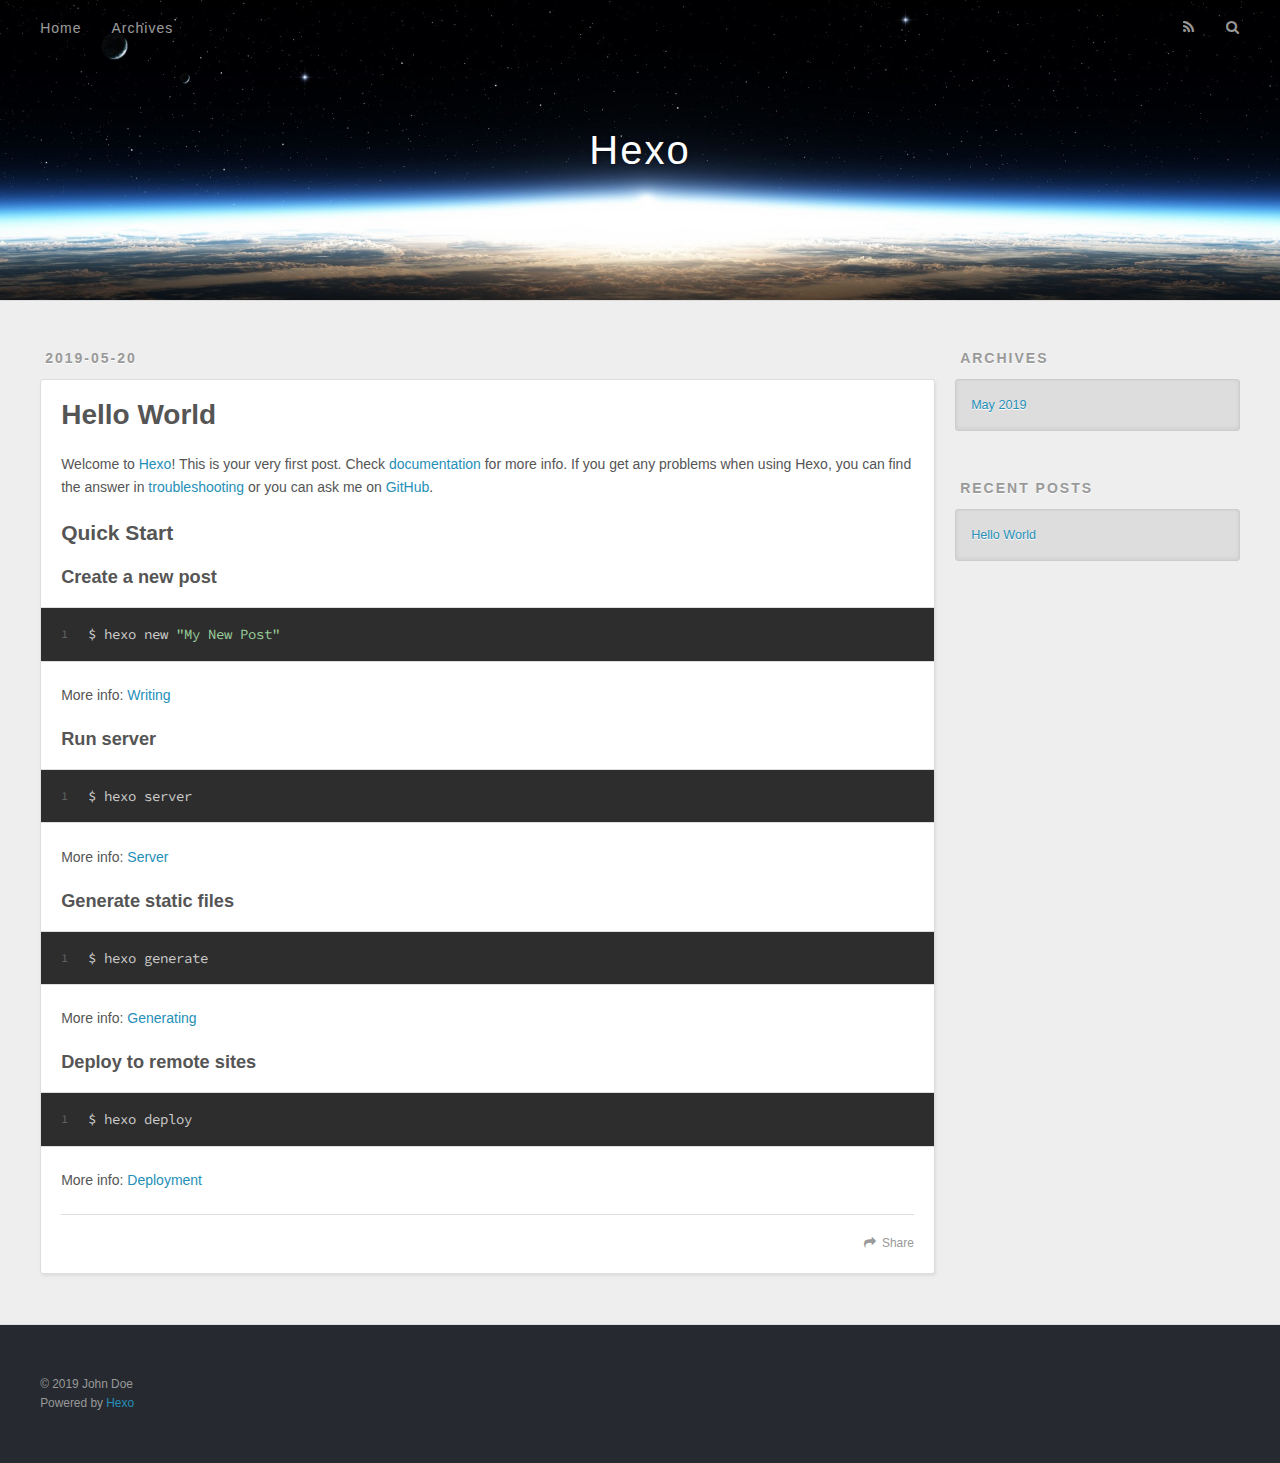
==== index.html @ 619f3344 "Site updated: 2019-05-20 16:04:02" ====
<!DOCTYPE html>
<html>
<head><meta name="generator" content="Hexo 3.8.0">
  <meta charset="utf-8">
  

  
  <title>Hexo</title>
  <meta name="viewport" content="width=device-width, initial-scale=1, maximum-scale=1">
  <meta property="og:type" content="website">
<meta property="og:title" content="Hexo">
<meta property="og:url" content="http://yoursite.com/index.html">
<meta property="og:site_name" content="Hexo">
<meta property="og:locale" content="default">
<meta name="twitter:card" content="summary">
<meta name="twitter:title" content="Hexo">
  
    <link rel="alternate" href="/atom.xml" title="Hexo" type="application/atom+xml">
  
  
    <link rel="icon" href="/favicon.png">
  
  
    <link href="//fonts.googleapis.com/css?family=Source+Code+Pro" rel="stylesheet" type="text/css">
  
  <link rel="stylesheet" href="/css/style.css">
</head>
</html>
<body>
  <div id="container">
    <div id="wrap">
      <header id="header">
  <div id="banner"></div>
  <div id="header-outer" class="outer">
    <div id="header-title" class="inner">
      <h1 id="logo-wrap">
        <a href="/" id="logo">Hexo</a>
      </h1>
      
    </div>
    <div id="header-inner" class="inner">
      <nav id="main-nav">
        <a id="main-nav-toggle" class="nav-icon"></a>
        
          <a class="main-nav-link" href="/">Home</a>
        
          <a class="main-nav-link" href="/archives">Archives</a>
        
      </nav>
      <nav id="sub-nav">
        
          <a id="nav-rss-link" class="nav-icon" href="/atom.xml" title="RSS Feed"></a>
        
        <a id="nav-search-btn" class="nav-icon" title="Search"></a>
      </nav>
      <div id="search-form-wrap">
        <form action="//google.com/search" method="get" accept-charset="UTF-8" class="search-form"><input type="search" name="q" class="search-form-input" placeholder="Search"><button type="submit" class="search-form-submit">&#xF002;</button><input type="hidden" name="sitesearch" value="http://yoursite.com"></form>
      </div>
    </div>
  </div>
</header>
      <div class="outer">
        <section id="main">
  
    <article id="post-hello-world" class="article article-type-post" itemscope itemprop="blogPost">
  <div class="article-meta">
    <a href="/2019/05/20/hello-world/" class="article-date">
  <time datetime="2019-05-20T07:53:37.889Z" itemprop="datePublished">2019-05-20</time>
</a>
    
  </div>
  <div class="article-inner">
    
    
      <header class="article-header">
        
  
    <h1 itemprop="name">
      <a class="article-title" href="/2019/05/20/hello-world/">Hello World</a>
    </h1>
  

      </header>
    
    <div class="article-entry" itemprop="articleBody">
      
        <p>Welcome to <a href="https://hexo.io/" target="_blank" rel="noopener">Hexo</a>! This is your very first post. Check <a href="https://hexo.io/docs/" target="_blank" rel="noopener">documentation</a> for more info. If you get any problems when using Hexo, you can find the answer in <a href="https://hexo.io/docs/troubleshooting.html" target="_blank" rel="noopener">troubleshooting</a> or you can ask me on <a href="https://github.com/hexojs/hexo/issues" target="_blank" rel="noopener">GitHub</a>.</p>
<h2 id="Quick-Start"><a href="#Quick-Start" class="headerlink" title="Quick Start"></a>Quick Start</h2><h3 id="Create-a-new-post"><a href="#Create-a-new-post" class="headerlink" title="Create a new post"></a>Create a new post</h3><figure class="highlight bash"><table><tr><td class="gutter"><pre><span class="line">1</span><br></pre></td><td class="code"><pre><span class="line">$ hexo new <span class="string">"My New Post"</span></span><br></pre></td></tr></table></figure>
<p>More info: <a href="https://hexo.io/docs/writing.html" target="_blank" rel="noopener">Writing</a></p>
<h3 id="Run-server"><a href="#Run-server" class="headerlink" title="Run server"></a>Run server</h3><figure class="highlight bash"><table><tr><td class="gutter"><pre><span class="line">1</span><br></pre></td><td class="code"><pre><span class="line">$ hexo server</span><br></pre></td></tr></table></figure>
<p>More info: <a href="https://hexo.io/docs/server.html" target="_blank" rel="noopener">Server</a></p>
<h3 id="Generate-static-files"><a href="#Generate-static-files" class="headerlink" title="Generate static files"></a>Generate static files</h3><figure class="highlight bash"><table><tr><td class="gutter"><pre><span class="line">1</span><br></pre></td><td class="code"><pre><span class="line">$ hexo generate</span><br></pre></td></tr></table></figure>
<p>More info: <a href="https://hexo.io/docs/generating.html" target="_blank" rel="noopener">Generating</a></p>
<h3 id="Deploy-to-remote-sites"><a href="#Deploy-to-remote-sites" class="headerlink" title="Deploy to remote sites"></a>Deploy to remote sites</h3><figure class="highlight bash"><table><tr><td class="gutter"><pre><span class="line">1</span><br></pre></td><td class="code"><pre><span class="line">$ hexo deploy</span><br></pre></td></tr></table></figure>
<p>More info: <a href="https://hexo.io/docs/deployment.html" target="_blank" rel="noopener">Deployment</a></p>

      
    </div>
    <footer class="article-footer">
      <a data-url="http://yoursite.com/2019/05/20/hello-world/" data-id="cjvw2usi500001cuhcjiu8lp8" class="article-share-link">Share</a>
      
      
    </footer>
  </div>
  
</article>


  


</section>
        
          <aside id="sidebar">
  
    

  
    

  
    
  
    
  <div class="widget-wrap">
    <h3 class="widget-title">Archives</h3>
    <div class="widget">
      <ul class="archive-list"><li class="archive-list-item"><a class="archive-list-link" href="/archives/2019/05/">May 2019</a></li></ul>
    </div>
  </div>


  
    
  <div class="widget-wrap">
    <h3 class="widget-title">Recent Posts</h3>
    <div class="widget">
      <ul>
        
          <li>
            <a href="/2019/05/20/hello-world/">Hello World</a>
          </li>
        
      </ul>
    </div>
  </div>

  
</aside>
        
      </div>
      <footer id="footer">
  
  <div class="outer">
    <div id="footer-info" class="inner">
      &copy; 2019 John Doe<br>
      Powered by <a href="http://hexo.io/" target="_blank">Hexo</a>
    </div>
  </div>
</footer>
    </div>
    <nav id="mobile-nav">
  
    <a href="/" class="mobile-nav-link">Home</a>
  
    <a href="/archives" class="mobile-nav-link">Archives</a>
  
</nav>
    

<script src="//ajax.googleapis.com/ajax/libs/jquery/2.0.3/jquery.min.js"></script>


  <link rel="stylesheet" href="/fancybox/jquery.fancybox.css">
  <script src="/fancybox/jquery.fancybox.pack.js"></script>


<script src="/js/script.js"></script>



  </div>
</body>
</html>
---- css/style.css ----
body {
  width: 100%;
}
body:before,
body:after {
  content: "";
  display: table;
}
body:after {
  clear: both;
}
html,
body,
div,
span,
applet,
object,
iframe,
h1,
h2,
h3,
h4,
h5,
h6,
p,
blockquote,
pre,
a,
abbr,
acronym,
address,
big,
cite,
code,
del,
dfn,
em,
img,
ins,
kbd,
q,
s,
samp,
small,
strike,
strong,
sub,
sup,
tt,
var,
dl,
dt,
dd,
ol,
ul,
li,
fieldset,
form,
label,
legend,
table,
caption,
tbody,
tfoot,
thead,
tr,
th,
td {
  margin: 0;
  padding: 0;
  border: 0;
  outline: 0;
  font-weight: inherit;
  font-style: inherit;
  font-family: inherit;
  font-size: 100%;
  vertical-align: baseline;
}
body {
  line-height: 1;
  color: #000;
  background: #fff;
}
ol,
ul {
  list-style: none;
}
table {
  border-collapse: separate;
  border-spacing: 0;
  vertical-align: middle;
}
caption,
th,
td {
  text-align: left;
  font-weight: normal;
  vertical-align: middle;
}
a img {
  border: none;
}
input,
button {
  margin: 0;
  padding: 0;
}
input::-moz-focus-inner,
button::-moz-focus-inner {
  border: 0;
  padding: 0;
}
@font-face {
  font-family: FontAwesome;
  font-style: normal;
  font-weight: normal;
  src: url("fonts/fontawesome-webfont.eot?v=#4.0.3");
  src: url("fonts/fontawesome-webfont.eot?#iefix&v=#4.0.3") format("embedded-opentype"), url("fonts/fontawesome-webfont.woff?v=#4.0.3") format("woff"), url("fonts/fontawesome-webfont.ttf?v=#4.0.3") format("truetype"), url("fonts/fontawesome-webfont.svg#fontawesomeregular?v=#4.0.3") format("svg");
}
html,
body,
#container {
  height: 100%;
}
body {
  background: #eee;
  font: 14px -apple-system, BlinkMacSystemFont, "Segoe UI", "Roboto", "Oxygen", "Ubuntu", "Cantarell", "Fira Sans", "Droid Sans", "Helvetica Neue", sans-serif;
  -webkit-text-size-adjust: 100%;
}
.outer {
  max-width: 1220px;
  margin: 0 auto;
  padding: 0 20px;
}
.outer:before,
.outer:after {
  content: "";
  display: table;
}
.outer:after {
  clear: both;
}
.inner {
  display: inline;
  float: left;
  width: 98.33333333333333%;
  margin: 0 0.833333333333333%;
}
.left,
.alignleft {
  float: left;
}
.right,
.alignright {
  float: right;
}
.clear {
  clear: both;
}
#container {
  position: relative;
}
.mobile-nav-on {
  overflow: hidden;
}
#wrap {
  height: 100%;
  width: 100%;
  position: absolute;
  top: 0;
  left: 0;
  -webkit-transition: 0.2s ease-out;
  -moz-transition: 0.2s ease-out;
  -ms-transition: 0.2s ease-out;
  transition: 0.2s ease-out;
  z-index: 1;
  background: #eee;
}
.mobile-nav-on #wrap {
  left: 280px;
}
@media screen and (min-width: 768px) {
  #main {
    display: inline;
    float: left;
    width: 73.33333333333333%;
    margin: 0 0.833333333333333%;
  }
}
.article-date,
.article-category-link,
.archive-year,
.widget-title {
  text-decoration: none;
  text-transform: uppercase;
  letter-spacing: 2px;
  color: #999;
  margin-bottom: 1em;
  margin-left: 5px;
  line-height: 1em;
  text-shadow: 0 1px #fff;
  font-weight: bold;
}
.article-inner,
.archive-article-inner {
  background: #fff;
  -webkit-box-shadow: 1px 2px 3px #ddd;
  box-shadow: 1px 2px 3px #ddd;
  border: 1px solid #ddd;
  border-radius: 3px;
}
.article-entry h1,
.widget h1 {
  font-size: 2em;
}
.article-entry h2,
.widget h2 {
  font-size: 1.5em;
}
.article-entry h3,
.widget h3 {
  font-size: 1.3em;
}
.article-entry h4,
.widget h4 {
  font-size: 1.2em;
}
.article-entry h5,
.widget h5 {
  font-size: 1em;
}
.article-entry h6,
.widget h6 {
  font-size: 1em;
  color: #999;
}
.article-entry hr,
.widget hr {
  border: 1px dashed #ddd;
}
.article-entry strong,
.widget strong {
  font-weight: bold;
}
.article-entry em,
.widget em,
.article-entry cite,
.widget cite {
  font-style: italic;
}
.article-entry sup,
.widget sup,
.article-entry sub,
.widget sub {
  font-size: 0.75em;
  line-height: 0;
  position: relative;
  vertical-align: baseline;
}
.article-entry sup,
.widget sup {
  top: -0.5em;
}
.article-entry sub,
.widget sub {
  bottom: -0.2em;
}
.article-entry small,
.widget small {
  font-size: 0.85em;
}
.article-entry acronym,
.widget acronym,
.article-entry abbr,
.widget abbr {
  border-bottom: 1px dotted;
}
.article-entry ul,
.widget ul,
.article-entry ol,
.widget ol,
.article-entry dl,
.widget dl {
  margin: 0 20px;
  line-height: 1.6em;
}
.article-entry ul ul,
.widget ul ul,
.article-entry ol ul,
.widget ol ul,
.article-entry ul ol,
.widget ul ol,
.article-entry ol ol,
.widget ol ol {
  margin-top: 0;
  margin-bottom: 0;
}
.article-entry ul,
.widget ul {
  list-style: disc;
}
.article-entry ol,
.widget ol {
  list-style: decimal;
}
.article-entry dt,
.widget dt {
  font-weight: bold;
}
#header {
  height: 300px;
  position: relative;
  border-bottom: 1px solid #ddd;
}
#header:before,
#header:after {
  content: "";
  position: absolute;
  left: 0;
  right: 0;
  height: 40px;
}
#header:before {
  top: 0;
  background: -webkit-linear-gradient(rgba(0,0,0,0.2), transparent);
  background: -moz-linear-gradient(rgba(0,0,0,0.2), transparent);
  background: -ms-linear-gradient(rgba(0,0,0,0.2), transparent);
  background: linear-gradient(rgba(0,0,0,0.2), transparent);
}
#header:after {
  bottom: 0;
  background: -webkit-linear-gradient(transparent, rgba(0,0,0,0.2));
  background: -moz-linear-gradient(transparent, rgba(0,0,0,0.2));
  background: -ms-linear-gradient(transparent, rgba(0,0,0,0.2));
  background: linear-gradient(transparent, rgba(0,0,0,0.2));
}
#header-outer {
  height: 100%;
  position: relative;
}
#header-inner {
  position: relative;
  overflow: hidden;
}
#banner {
  position: absolute;
  top: 0;
  left: 0;
  width: 100%;
  height: 100%;
  background: url("images/banner.jpg") center #000;
  -webkit-background-size: cover;
  -moz-background-size: cover;
  background-size: cover;
  z-index: -1;
}
#header-title {
  text-align: center;
  height: 40px;
  position: absolute;
  top: 50%;
  left: 0;
  margin-top: -20px;
}
#logo,
#subtitle {
  text-decoration: none;
  color: #fff;
  font-weight: 300;
  text-shadow: 0 1px 4px rgba(0,0,0,0.3);
}
#logo {
  font-size: 40px;
  line-height: 40px;
  letter-spacing: 2px;
}
#subtitle {
  font-size: 16px;
  line-height: 16px;
  letter-spacing: 1px;
}
#subtitle-wrap {
  margin-top: 16px;
}
#main-nav {
  float: left;
  margin-left: -15px;
}
.nav-icon,
.main-nav-link {
  float: left;
  color: #fff;
  opacity: 0.6;
  text-decoration: none;
  text-shadow: 0 1px rgba(0,0,0,0.2);
  -webkit-transition: opacity 0.2s;
  -moz-transition: opacity 0.2s;
  -ms-transition: opacity 0.2s;
  transition: opacity 0.2s;
  display: block;
  padding: 20px 15px;
}
.nav-icon:hover,
.main-nav-link:hover {
  opacity: 1;
}
.nav-icon {
  font-family: FontAwesome;
  text-align: center;
  font-size: 14px;
  width: 14px;
  height: 14px;
  padding: 20px 15px;
  position: relative;
  cursor: pointer;
}
.main-nav-link {
  font-weight: 300;
  letter-spacing: 1px;
}
@media screen and (max-width: 479px) {
  .main-nav-link {
    display: none;
  }
}
#main-nav-toggle {
  display: none;
}
#main-nav-toggle:before {
  content: "\f0c9";
}
@media screen and (max-width: 479px) {
  #main-nav-toggle {
    display: block;
  }
}
#sub-nav {
  float: right;
  margin-right: -15px;
}
#nav-rss-link:before {
  content: "\f09e";
}
#nav-search-btn:before {
  content: "\f002";
}
#search-form-wrap {
  position: absolute;
  top: 15px;
  width: 150px;
  height: 30px;
  right: -150px;
  opacity: 0;
  -webkit-transition: 0.2s ease-out;
  -moz-transition: 0.2s ease-out;
  -ms-transition: 0.2s ease-out;
  transition: 0.2s ease-out;
}
#search-form-wrap.on {
  opacity: 1;
  right: 0;
}
@media screen and (max-width: 479px) {
  #search-form-wrap {
    width: 100%;
    right: -100%;
  }
}
.search-form {
  position: absolute;
  top: 0;
  left: 0;
  right: 0;
  background: #fff;
  padding: 5px 15px;
  border-radius: 15px;
  -webkit-box-shadow: 0 0 10px rgba(0,0,0,0.3);
  box-shadow: 0 0 10px rgba(0,0,0,0.3);
}
.search-form-input {
  border: none;
  background: none;
  color: #555;
  width: 100%;
  font: 13px -apple-system, BlinkMacSystemFont, "Segoe UI", "Roboto", "Oxygen", "Ubuntu", "Cantarell", "Fira Sans", "Droid Sans", "Helvetica Neue", sans-serif;
  outline: none;
}
.search-form-input::-webkit-search-results-decoration,
.search-form-input::-webkit-search-cancel-button {
  -webkit-appearance: none;
}
.search-form-submit {
  position: absolute;
  top: 50%;
  right: 10px;
  margin-top: -7px;
  font: 13px FontAwesome;
  border: none;
  background: none;
  color: #bbb;
  cursor: pointer;
}
.search-form-submit:hover,
.search-form-submit:focus {
  color: #777;
}
.article {
  margin: 50px 0;
}
.article-inner {
  overflow: hidden;
}
.article-meta:before,
.article-meta:after {
  content: "";
  display: table;
}
.article-meta:after {
  clear: both;
}
.article-date {
  float: left;
}
.article-category {
  float: left;
  line-height: 1em;
  color: #ccc;
  text-shadow: 0 1px #fff;
  margin-left: 8px;
}
.article-category:before {
  content: "\2022";
}
.article-category-link {
  margin: 0 12px 1em;
}
.article-header {
  padding: 20px 20px 0;
}
.article-title {
  text-decoration: none;
  font-size: 2em;
  font-weight: bold;
  color: #555;
  line-height: 1.1em;
  -webkit-transition: color 0.2s;
  -moz-transition: color 0.2s;
  -ms-transition: color 0.2s;
  transition: color 0.2s;
}
a.article-title:hover {
  color: #258fb8;
}
.article-entry {
  color: #555;
  padding: 0 20px;
}
.article-entry:before,
.article-entry:after {
  content: "";
  display: table;
}
.article-entry:after {
  clear: both;
}
.article-entry p,
.article-entry table {
  line-height: 1.6em;
  margin: 1.6em 0;
}
.article-entry h1,
.article-entry h2,
.article-entry h3,
.article-entry h4,
.article-entry h5,
.article-entry h6 {
  font-weight: bold;
}
.article-entry h1,
.article-entry h2,
.article-entry h3,
.article-entry h4,
.article-entry h5,
.article-entry h6 {
  line-height: 1.1em;
  margin: 1.1em 0;
}
.article-entry a {
  color: #258fb8;
  text-decoration: none;
}
.article-entry a:hover {
  text-decoration: underline;
}
.article-entry ul,
.article-entry ol,
.article-entry dl {
  margin-top: 1.6em;
  margin-bottom: 1.6em;
}
.article-entry img,
.article-entry video {
  max-width: 100%;
  height: auto;
  display: block;
  margin: auto;
}
.article-entry iframe {
  border: none;
}
.article-entry table {
  width: 100%;
  border-collapse: collapse;
  border-spacing: 0;
}
.article-entry th {
  font-weight: bold;
  border-bottom: 3px solid #ddd;
  padding-bottom: 0.5em;
}
.article-entry td {
  border-bottom: 1px solid #ddd;
  padding: 10px 0;
}
.article-entry blockquote {
  font-family: Georgia, "Times New Roman", serif;
  font-size: 1.4em;
  margin: 1.6em 20px;
  text-align: center;
}
.article-entry blockquote footer {
  font-size: 14px;
  margin: 1.6em 0;
  font-family: -apple-system, BlinkMacSystemFont, "Segoe UI", "Roboto", "Oxygen", "Ubuntu", "Cantarell", "Fira Sans", "Droid Sans", "Helvetica Neue", sans-serif;
}
.article-entry blockquote footer cite:before {
  content: "—";
  padding: 0 0.5em;
}
.article-entry .pullquote {
  text-align: left;
  width: 45%;
  margin: 0;
}
.article-entry .pullquote.left {
  margin-left: 0.5em;
  margin-right: 1em;
}
.article-entry .pullquote.right {
  margin-right: 0.5em;
  margin-left: 1em;
}
.article-entry .caption {
  color: #999;
  display: block;
  font-size: 0.9em;
  margin-top: 0.5em;
  position: relative;
  text-align: center;
}
.article-entry .video-container {
  position: relative;
  padding-top: 56.25%;
  height: 0;
  overflow: hidden;
}
.article-entry .video-container iframe,
.article-entry .video-container object,
.article-entry .video-container embed {
  position: absolute;
  top: 0;
  left: 0;
  width: 100%;
  height: 100%;
  margin-top: 0;
}
.article-more-link a {
  display: inline-block;
  line-height: 1em;
  padding: 6px 15px;
  border-radius: 15px;
  background: #eee;
  color: #999;
  text-shadow: 0 1px #fff;
  text-decoration: none;
}
.article-more-link a:hover {
  background: #258fb8;
  color: #fff;
  text-decoration: none;
  text-shadow: 0 1px #1e7293;
}
.article-footer {
  font-size: 0.85em;
  line-height: 1.6em;
  border-top: 1px solid #ddd;
  padding-top: 1.6em;
  margin: 0 20px 20px;
}
.article-footer:before,
.article-footer:after {
  content: "";
  display: table;
}
.article-footer:after {
  clear: both;
}
.article-footer a {
  color: #999;
  text-decoration: none;
}
.article-footer a:hover {
  color: #555;
}
.article-tag-list-item {
  float: left;
  margin-right: 10px;
}
.article-tag-list-link:before {
  content: "#";
}
.article-comment-link {
  float: right;
}
.article-comment-link:before {
  content: "\f075";
  font-family: FontAwesome;
  padding-right: 8px;
}
.article-share-link {
  cursor: pointer;
  float: right;
  margin-left: 20px;
}
.article-share-link:before {
  content: "\f064";
  font-family: FontAwesome;
  padding-right: 6px;
}
#article-nav {
  position: relative;
}
#article-nav:before,
#article-nav:after {
  content: "";
  display: table;
}
#article-nav:after {
  clear: both;
}
@media screen and (min-width: 768px) {
  #article-nav {
    margin: 50px 0;
  }
  #article-nav:before {
    width: 8px;
    height: 8px;
    position: absolute;
    top: 50%;
    left: 50%;
    margin-top: -4px;
    margin-left: -4px;
    content: "";
    border-radius: 50%;
    background: #ddd;
    -webkit-box-shadow: 0 1px 2px #fff;
    box-shadow: 0 1px 2px #fff;
  }
}
.article-nav-link-wrap {
  text-decoration: none;
  text-shadow: 0 1px #fff;
  color: #999;
  -webkit-box-sizing: border-box;
  -moz-box-sizing: border-box;
  box-sizing: border-box;
  margin-top: 50px;
  text-align: center;
  display: block;
}
.article-nav-link-wrap:hover {
  color: #555;
}
@media screen and (min-width: 768px) {
  .article-nav-link-wrap {
    width: 50%;
    margin-top: 0;
  }
}
@media screen and (min-width: 768px) {
  #article-nav-newer {
    float: left;
    text-align: right;
    padding-right: 20px;
  }
}
@media screen and (min-width: 768px) {
  #article-nav-older {
    float: right;
    text-align: left;
    padding-left: 20px;
  }
}
.article-nav-caption {
  text-transform: uppercase;
  letter-spacing: 2px;
  color: #ddd;
  line-height: 1em;
  font-weight: bold;
}
#article-nav-newer .article-nav-caption {
  margin-right: -2px;
}
.article-nav-title {
  font-size: 0.85em;
  line-height: 1.6em;
  margin-top: 0.5em;
}
.article-share-box {
  position: absolute;
  display: none;
  background: #fff;
  -webkit-box-shadow: 1px 2px 10px rgba(0,0,0,0.2);
  box-shadow: 1px 2px 10px rgba(0,0,0,0.2);
  border-radius: 3px;
  margin-left: -145px;
  overflow: hidden;
  z-index: 1;
}
.article-share-box.on {
  display: block;
}
.article-share-input {
  width: 100%;
  background: none;
  -webkit-box-sizing: border-box;
  -moz-box-sizing: border-box;
  box-sizing: border-box;
  font: 14px -apple-system, BlinkMacSystemFont, "Segoe UI", "Roboto", "Oxygen", "Ubuntu", "Cantarell", "Fira Sans", "Droid Sans", "Helvetica Neue", sans-serif;
  padding: 0 15px;
  color: #555;
  outline: none;
  border: 1px solid #ddd;
  border-radius: 3px 3px 0 0;
  height: 36px;
  line-height: 36px;
}
.article-share-links {
  background: #eee;
}
.article-share-links:before,
.article-share-links:after {
  content: "";
  display: table;
}
.article-share-links:after {
  clear: both;
}
.article-share-twitter,
.article-share-facebook,
.article-share-pinterest,
.article-share-google {
  width: 50px;
  height: 36px;
  display: block;
  float: left;
  position: relative;
  color: #999;
  text-shadow: 0 1px #fff;
}
.article-share-twitter:before,
.article-share-facebook:before,
.article-share-pinterest:before,
.article-share-google:before {
  font-size: 20px;
  font-family: FontAwesome;
  width: 20px;
  height: 20px;
  position: absolute;
  top: 50%;
  left: 50%;
  margin-top: -10px;
  margin-left: -10px;
  text-align: center;
}
.article-share-twitter:hover,
.article-share-facebook:hover,
.article-share-pinterest:hover,
.article-share-google:hover {
  color: #fff;
}
.article-share-twitter:before {
  content: "\f099";
}
.article-share-twitter:hover {
  background: #00aced;
  text-shadow: 0 1px #008abe;
}
.article-share-facebook:before {
  content: "\f09a";
}
.article-share-facebook:hover {
  background: #3b5998;
  text-shadow: 0 1px #2f477a;
}
.article-share-pinterest:before {
  content: "\f0d2";
}
.article-share-pinterest:hover {
  background: #cb2027;
  text-shadow: 0 1px #a21a1f;
}
.article-share-google:before {
  content: "\f0d5";
}
.article-share-google:hover {
  background: #dd4b39;
  text-shadow: 0 1px #be3221;
}
.article-gallery {
  background: #000;
  position: relative;
}
.article-gallery-photos {
  position: relative;
  overflow: hidden;
}
.article-gallery-img {
  display: none;
  max-width: 100%;
}
.article-gallery-img:first-child {
  display: block;
}
.article-gallery-img.loaded {
  position: absolute;
  display: block;
}
.article-gallery-img img {
  display: block;
  max-width: 100%;
  margin: 0 auto;
}
#comments {
  background: #fff;
  -webkit-box-shadow: 1px 2px 3px #ddd;
  box-shadow: 1px 2px 3px #ddd;
  padding: 20px;
  border: 1px solid #ddd;
  border-radius: 3px;
  margin: 50px 0;
}
#comments a {
  color: #258fb8;
}
.archives-wrap {
  margin: 50px 0;
}
.archives:before,
.archives:after {
  content: "";
  display: table;
}
.archives:after {
  clear: both;
}
.archive-year-wrap {
  margin-bottom: 1em;
}
.archives {
  -webkit-column-gap: 10px;
  -moz-column-gap: 10px;
  column-gap: 10px;
}
@media screen and (min-width: 480px) and (max-width: 767px) {
  .archives {
    -webkit-column-count: 2;
    -moz-column-count: 2;
    column-count: 2;
  }
}
@media screen and (min-width: 768px) {
  .archives {
    -webkit-column-count: 3;
    -moz-column-count: 3;
    column-count: 3;
  }
}
.archive-article {
  -webkit-column-break-inside: avoid;
  page-break-inside: avoid;
  overflow: hidden;
  break-inside: avoid-column;
}
.archive-article-inner {
  padding: 10px;
  margin-bottom: 15px;
}
.archive-article-title {
  text-decoration: none;
  font-weight: bold;
  color: #555;
  -webkit-transition: color 0.2s;
  -moz-transition: color 0.2s;
  -ms-transition: color 0.2s;
  transition: color 0.2s;
  line-height: 1.6em;
}
.archive-article-title:hover {
  color: #258fb8;
}
.archive-article-footer {
  margin-top: 1em;
}
.archive-article-date {
  color: #999;
  text-decoration: none;
  font-size: 0.85em;
  line-height: 1em;
  margin-bottom: 0.5em;
  display: block;
}
#page-nav {
  margin: 50px auto;
  background: #fff;
  -webkit-box-shadow: 1px 2px 3px #ddd;
  box-shadow: 1px 2px 3px #ddd;
  border: 1px solid #ddd;
  border-radius: 3px;
  text-align: center;
  color: #999;
  overflow: hidden;
}
#page-nav:before,
#page-nav:after {
  content: "";
  display: table;
}
#page-nav:after {
  clear: both;
}
#page-nav a,
#page-nav span {
  padding: 10px 20px;
  line-height: 1;
  height: 2ex;
}
#page-nav a {
  color: #999;
  text-decoration: none;
}
#page-nav a:hover {
  background: #999;
  color: #fff;
}
#page-nav .prev {
  float: left;
}
#page-nav .next {
  float: right;
}
#page-nav .page-number {
  display: inline-block;
}
@media screen and (max-width: 479px) {
  #page-nav .page-number {
    display: none;
  }
}
#page-nav .current {
  color: #555;
  font-weight: bold;
}
#page-nav .space {
  color: #ddd;
}
#footer {
  background: #262a30;
  padding: 50px 0;
  border-top: 1px solid #ddd;
  color: #999;
}
#footer a {
  color: #258fb8;
  text-decoration: none;
}
#footer a:hover {
  text-decoration: underline;
}
#footer-info {
  line-height: 1.6em;
  font-size: 0.85em;
}
.article-entry pre,
.article-entry .highlight {
  background: #2d2d2d;
  margin: 0 -20px;
  padding: 15px 20px;
  border-style: solid;
  border-color: #ddd;
  border-width: 1px 0;
  overflow: auto;
  color: #ccc;
  line-height: 22.400000000000002px;
}
.article-entry .highlight .gutter pre,
.article-entry .gist .gist-file .gist-data .line-numbers {
  color: #666;
  font-size: 0.85em;
}
.article-entry pre,
.article-entry code {
  font-family: "Source Code Pro", Consolas, Monaco, Menlo, Consolas, monospace;
}
.article-entry code {
  background: #eee;
  text-shadow: 0 1px #fff;
  padding: 0 0.3em;
}
.article-entry pre code {
  background: none;
  text-shadow: none;
  padding: 0;
}
.article-entry .highlight pre {
  border: none;
  margin: 0;
  padding: 0;
}
.article-entry .highlight table {
  margin: 0;
  width: auto;
}
.article-entry .highlight td {
  border: none;
  padding: 0;
}
.article-entry .highlight figcaption {
  font-size: 0.85em;
  color: #999;
  line-height: 1em;
  margin-bottom: 1em;
}
.article-entry .highlight figcaption:before,
.article-entry .highlight figcaption:after {
  content: "";
  display: table;
}
.article-entry .highlight figcaption:after {
  clear: both;
}
.article-entry .highlight figcaption a {
  float: right;
}
.article-entry .highlight .gutter pre {
  text-align: right;
  padding-right: 20px;
}
.article-entry .highlight .line {
  height: 22.400000000000002px;
}
.article-entry .highlight .line.marked {
  background: #515151;
}
.article-entry .gist {
  margin: 0 -20px;
  border-style: solid;
  border-color: #ddd;
  border-width: 1px 0;
  background: #2d2d2d;
  padding: 15px 20px 15px 0;
}
.article-entry .gist .gist-file {
  border: none;
  font-family: "Source Code Pro", Consolas, Monaco, Menlo, Consolas, monospace;
  margin: 0;
}
.article-entry .gist .gist-file .gist-data {
  background: none;
  border: none;
}
.article-entry .gist .gist-file .gist-data .line-numbers {
  background: none;
  border: none;
  padding: 0 20px 0 0;
}
.article-entry .gist .gist-file .gist-data .line-data {
  padding: 0 !important;
}
.article-entry .gist .gist-file .highlight {
  margin: 0;
  padding: 0;
  border: none;
}
.article-entry .gist .gist-file .gist-meta {
  background: #2d2d2d;
  color: #999;
  font: 0.85em -apple-system, BlinkMacSystemFont, "Segoe UI", "Roboto", "Oxygen", "Ubuntu", "Cantarell", "Fira Sans", "Droid Sans", "Helvetica Neue", sans-serif;
  text-shadow: 0 0;
  padding: 0;
  margin-top: 1em;
  margin-left: 20px;
}
.article-entry .gist .gist-file .gist-meta a {
  color: #258fb8;
  font-weight: normal;
}
.article-entry .gist .gist-file .gist-meta a:hover {
  text-decoration: underline;
}
pre .comment,
pre .title {
  color: #999;
}
pre .variable,
pre .attribute,
pre .tag,
pre .regexp,
pre .ruby .constant,
pre .xml .tag .title,
pre .xml .pi,
pre .xml .doctype,
pre .html .doctype,
pre .css .id,
pre .css .class,
pre .css .pseudo {
  color: #f2777a;
}
pre .number,
pre .preprocessor,
pre .built_in,
pre .literal,
pre .params,
pre .constant {
  color: #f99157;
}
pre .class,
pre .ruby .class .title,
pre .css .rules .attribute {
  color: #9c9;
}
pre .string,
pre .value,
pre .inheritance,
pre .header,
pre .ruby .symbol,
pre .xml .cdata {
  color: #9c9;
}
pre .css .hexcolor {
  color: #6cc;
}
pre .function,
pre .python .decorator,
pre .python .title,
pre .ruby .function .title,
pre .ruby .title .keyword,
pre .perl .sub,
pre .javascript .title,
pre .coffeescript .title {
  color: #69c;
}
pre .keyword,
pre .javascript .function {
  color: #c9c;
}
@media screen and (max-width: 479px) {
  #mobile-nav {
    position: absolute;
    top: 0;
    left: 0;
    width: 280px;
    height: 100%;
    background: #191919;
    border-right: 1px solid #fff;
  }
}
@media screen and (max-width: 479px) {
  .mobile-nav-link {
    display: block;
    color: #999;
    text-decoration: none;
    padding: 15px 20px;
    font-weight: bold;
  }
  .mobile-nav-link:hover {
    color: #fff;
  }
}
@media screen and (min-width: 768px) {
  #sidebar {
    display: inline;
    float: left;
    width: 23.333333333333332%;
    margin: 0 0.833333333333333%;
  }
}
.widget-wrap {
  margin: 50px 0;
}
.widget {
  color: #777;
  text-shadow: 0 1px #fff;
  background: #ddd;
  -webkit-box-shadow: 0 -1px 4px #ccc inset;
  box-shadow: 0 -1px 4px #ccc inset;
  border: 1px solid #ccc;
  padding: 15px;
  border-radius: 3px;
}
.widget a {
  color: #258fb8;
  text-decoration: none;
}
.widget a:hover {
  text-decoration: underline;
}
.widget ul ul,
.widget ol ul,
.widget dl ul,
.widget ul ol,
.widget ol ol,
.widget dl ol,
.widget ul dl,
.widget ol dl,
.widget dl dl {
  margin-left: 15px;
  list-style: disc;
}
.widget {
  line-height: 1.6em;
  word-wrap: break-word;
  font-size: 0.9em;
}
.widget ul,
.widget ol {
  list-style: none;
  margin: 0;
}
.widget ul ul,
.widget ol ul,
.widget ul ol,
.widget ol ol {
  margin: 0 20px;
}
.widget ul ul,
.widget ol ul {
  list-style: disc;
}
.widget ul ol,
.widget ol ol {
  list-style: decimal;
}
.category-list-count,
.tag-list-count,
.archive-list-count {
  padding-left: 5px;
  color: #999;
  font-size: 0.85em;
}
.category-list-count:before,
.tag-list-count:before,
.archive-list-count:before {
  content: "(";
}
.category-list-count:after,
.tag-list-count:after,
.archive-list-count:after {
  content: ")";
}
.tagcloud a {
  margin-right: 5px;
  display: inline-block;
}
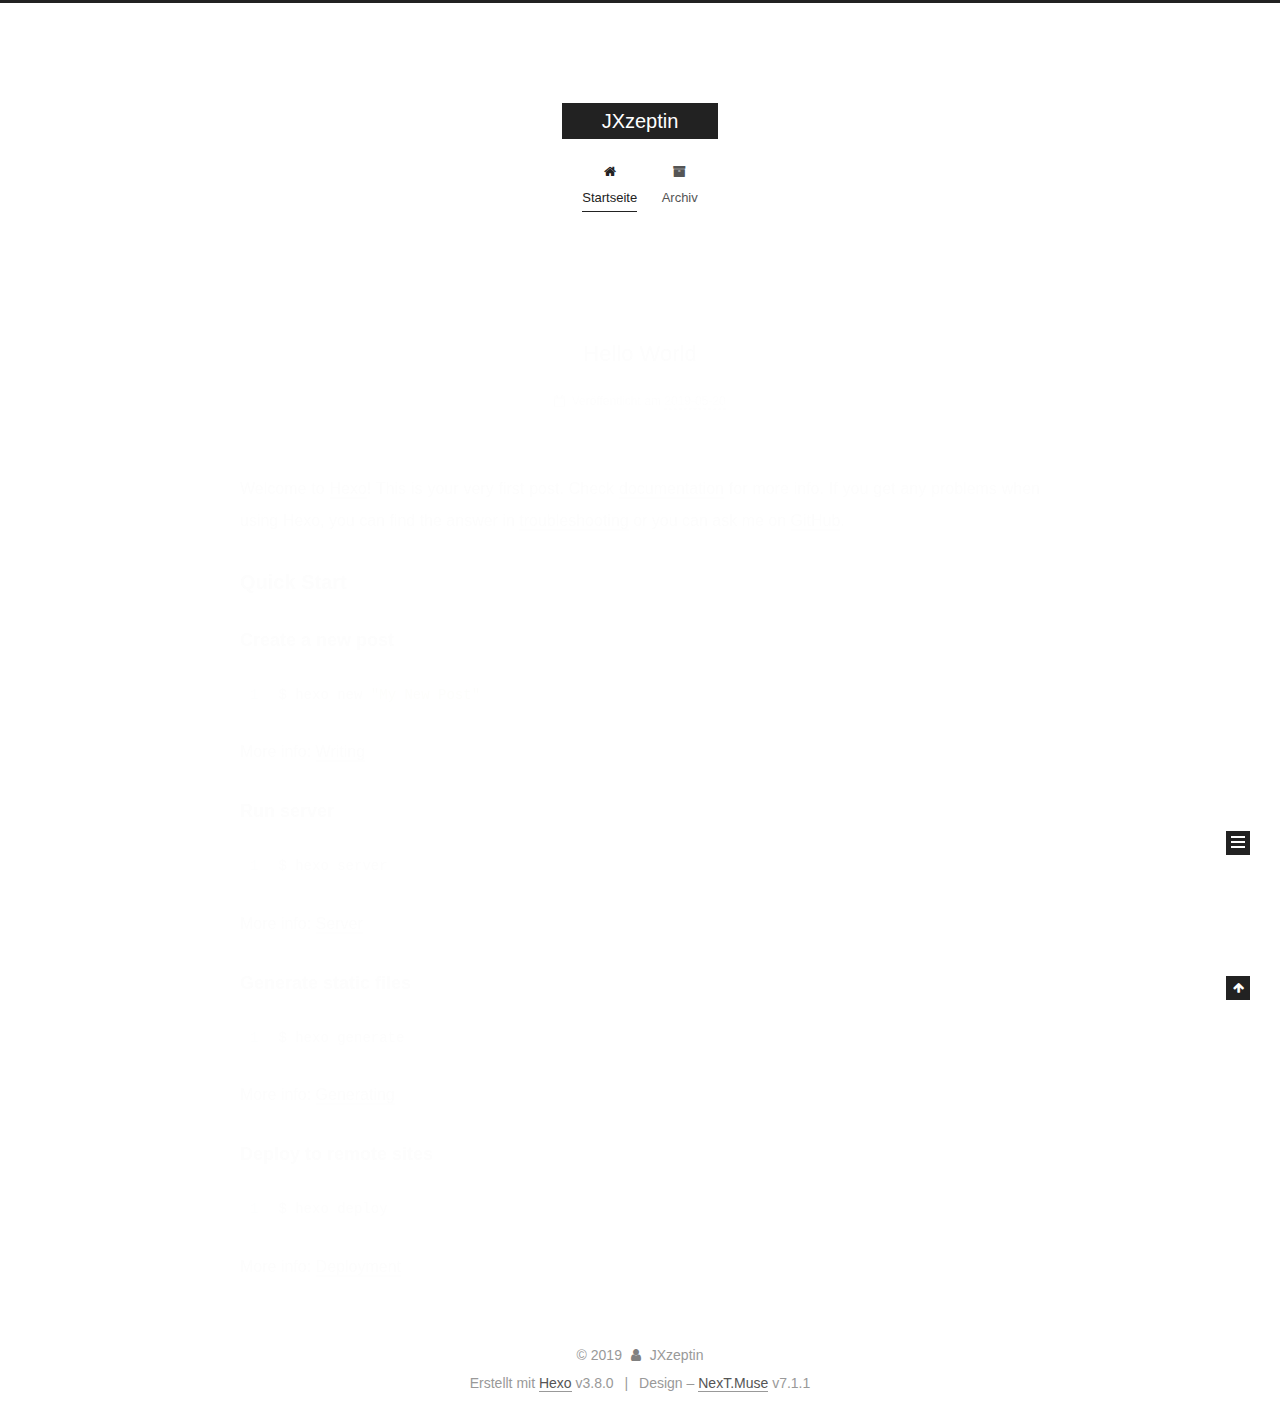
==== commit 1591f34f: "Site updated: 2019-05-20 16:32:55" ====
--- a/index.html
+++ b/index.html
@@ -1,90 +1,374 @@
 <!DOCTYPE html>
-<html>
+
+
+
+
+
+
+
+
+
+
+
+
+  
+
+
+<html class="theme-next muse use-motion" lang>
 <head><meta name="generator" content="Hexo 3.8.0">
-  <meta charset="utf-8">
-  
-
-  
-  <title>Hexo</title>
-  <meta name="viewport" content="width=device-width, initial-scale=1, maximum-scale=1">
+  <meta charset="UTF-8">
+<meta http-equiv="X-UA-Compatible" content="IE=edge">
+<meta name="viewport" content="width=device-width, initial-scale=1, maximum-scale=2">
+<meta name="theme-color" content="#222">
+
+
+
+
+
+
+
+
+
+
+
+
+
+
+
+
+
+
+
+
+
+
+
+
+<link rel="stylesheet" href="/lib/font-awesome/css/font-awesome.min.css?v=4.6.2">
+
+<link rel="stylesheet" href="/css/main.css?v=7.1.1">
+
+
+  <link rel="apple-touch-icon" sizes="180x180" href="/images/apple-touch-icon-next.png?v=7.1.1">
+
+
+  <link rel="icon" type="image/png" sizes="32x32" href="/images/favicon-32x32-next.png?v=7.1.1">
+
+
+  <link rel="icon" type="image/png" sizes="16x16" href="/images/favicon-16x16-next.png?v=7.1.1">
+
+
+  <link rel="mask-icon" href="/images/logo.svg?v=7.1.1" color="#222">
+
+
+
+
+
+
+
+<script id="hexo.configurations">
+  var NexT = window.NexT || {};
+  var CONFIG = {
+    root: '/',
+    scheme: 'Muse',
+    version: '7.1.1',
+    sidebar: {"position":"left","display":"post","offset":12,"onmobile":false,"dimmer":false},
+    back2top: true,
+    back2top_sidebar: false,
+    fancybox: false,
+    fastclick: false,
+    lazyload: false,
+    tabs: true,
+    motion: {"enable":true,"async":false,"transition":{"post_block":"fadeIn","post_header":"slideDownIn","post_body":"slideDownIn","coll_header":"slideLeftIn","sidebar":"slideUpIn"}},
+    algolia: {
+      applicationID: '',
+      apiKey: '',
+      indexName: '',
+      hits: {"per_page":10},
+      labels: {"input_placeholder":"Search for Posts","hits_empty":"We didn't find any results for the search: ${query}","hits_stats":"${hits} results found in ${time} ms"}
+    }
+  };
+</script>
+
+
+  
+
+
+
+
   <meta property="og:type" content="website">
-<meta property="og:title" content="Hexo">
+<meta property="og:title" content="JXzeptin">
 <meta property="og:url" content="http://yoursite.com/index.html">
-<meta property="og:site_name" content="Hexo">
+<meta property="og:site_name" content="JXzeptin">
 <meta property="og:locale" content="default">
 <meta name="twitter:card" content="summary">
-<meta name="twitter:title" content="Hexo">
-  
-    <link rel="alternate" href="/atom.xml" title="Hexo" type="application/atom+xml">
-  
-  
-    <link rel="icon" href="/favicon.png">
-  
-  
-    <link href="//fonts.googleapis.com/css?family=Source+Code+Pro" rel="stylesheet" type="text/css">
-  
-  <link rel="stylesheet" href="/css/style.css">
+<meta name="twitter:title" content="JXzeptin">
+
+
+
+
+
+  
+  
+  <link rel="canonical" href="http://yoursite.com/">
+
+
+
+<script id="page.configurations">
+  CONFIG.page = {
+    sidebar: "",
+  };
+</script>
+
+  <title>JXzeptin</title>
+  
+
+
+
+
+
+
+
+
+
+
+
+
+  <noscript>
+  <style>
+  .use-motion .motion-element,
+  .use-motion .brand,
+  .use-motion .menu-item,
+  .sidebar-inner,
+  .use-motion .post-block,
+  .use-motion .pagination,
+  .use-motion .comments,
+  .use-motion .post-header,
+  .use-motion .post-body,
+  .use-motion .collection-title { opacity: initial; }
+
+  .use-motion .logo,
+  .use-motion .site-title,
+  .use-motion .site-subtitle {
+    opacity: initial;
+    top: initial;
+  }
+
+  .use-motion .logo-line-before i { left: initial; }
+  .use-motion .logo-line-after i { right: initial; }
+  </style>
+</noscript>
+
 </head>
-</html>
-<body>
-  <div id="container">
-    <div id="wrap">
-      <header id="header">
-  <div id="banner"></div>
-  <div id="header-outer" class="outer">
-    <div id="header-title" class="inner">
-      <h1 id="logo-wrap">
-        <a href="/" id="logo">Hexo</a>
-      </h1>
-      
+
+<body itemscope itemtype="http://schema.org/WebPage" lang="default">
+
+  
+  
+    
+  
+
+  <div class="container sidebar-position-left 
+  page-home">
+    <div class="headband"></div>
+
+    <header id="header" class="header" itemscope itemtype="http://schema.org/WPHeader">
+      <div class="header-inner"><div class="site-brand-wrapper">
+  <div class="site-meta">
+    
+
+    <div class="custom-logo-site-title">
+      <a href="/" class="brand" rel="start">
+        <span class="logo-line-before"><i></i></span>
+        <span class="site-title">JXzeptin</span>
+        <span class="logo-line-after"><i></i></span>
+      </a>
     </div>
-    <div id="header-inner" class="inner">
-      <nav id="main-nav">
-        <a id="main-nav-toggle" class="nav-icon"></a>
-        
-          <a class="main-nav-link" href="/">Home</a>
-        
-          <a class="main-nav-link" href="/archives">Archives</a>
-        
-      </nav>
-      <nav id="sub-nav">
-        
-          <a id="nav-rss-link" class="nav-icon" href="/atom.xml" title="RSS Feed"></a>
-        
-        <a id="nav-search-btn" class="nav-icon" title="Search"></a>
-      </nav>
-      <div id="search-form-wrap">
-        <form action="//google.com/search" method="get" accept-charset="UTF-8" class="search-form"><input type="search" name="q" class="search-form-input" placeholder="Search"><button type="submit" class="search-form-submit">&#xF002;</button><input type="hidden" name="sitesearch" value="http://yoursite.com"></form>
-      </div>
-    </div>
+    
+    
   </div>
-</header>
-      <div class="outer">
-        <section id="main">
-  
-    <article id="post-hello-world" class="article article-type-post" itemscope itemprop="blogPost">
-  <div class="article-meta">
-    <a href="/2019/05/20/hello-world/" class="article-date">
-  <time datetime="2019-05-20T07:53:37.889Z" itemprop="datePublished">2019-05-20</time>
-</a>
-    
+
+  <div class="site-nav-toggle">
+    <button aria-label="Navigationsleiste an/ausschalten">
+      <span class="btn-bar"></span>
+      <span class="btn-bar"></span>
+      <span class="btn-bar"></span>
+    </button>
   </div>
-  <div class="article-inner">
-    
-    
-      <header class="article-header">
-        
-  
-    <h1 itemprop="name">
-      <a class="article-title" href="/2019/05/20/hello-world/">Hello World</a>
-    </h1>
-  
-
+</div>
+
+
+
+<nav class="site-nav">
+  
+    <ul id="menu" class="menu">
+      
+        
+        
+        
+          
+          <li class="menu-item menu-item-home menu-item-active">
+
+    
+    
+    
+      
+    
+
+    
+
+    <a href="/" rel="section"><i class="menu-item-icon fa fa-fw fa-home"></i> <br>Startseite</a>
+
+  </li>
+        
+        
+        
+          
+          <li class="menu-item menu-item-archives">
+
+    
+    
+    
+      
+    
+
+    
+
+    <a href="/archives/" rel="section"><i class="menu-item-icon fa fa-fw fa-archive"></i> <br>Archiv</a>
+
+  </li>
+
+      
+      
+    </ul>
+  
+
+  
+    
+
+  
+
+  
+</nav>
+
+
+
+  
+
+
+
+</div>
+    </header>
+
+    
+
+
+    <main id="main" class="main">
+      <div class="main-inner">
+        <div class="content-wrap">
+          
+          <div id="content" class="content">
+            
+  <section id="posts" class="posts-expand">
+    
+      
+
+  
+
+  
+  
+  
+
+  
+
+  <article class="post post-type-normal" itemscope itemtype="http://schema.org/Article">
+  
+  
+  
+  <div class="post-block">
+    <link itemprop="mainEntityOfPage" href="http://yoursite.com/2019/05/20/hello-world/">
+
+    <span hidden itemprop="author" itemscope itemtype="http://schema.org/Person">
+      <meta itemprop="name" content="JXzeptin">
+      <meta itemprop="description" content>
+      <meta itemprop="image" content="/images/avatar.gif">
+    </span>
+
+    <span hidden itemprop="publisher" itemscope itemtype="http://schema.org/Organization">
+      <meta itemprop="name" content="JXzeptin">
+    </span>
+
+    
+      <header class="post-header">
+
+        
+        
+          <h1 class="post-title" itemprop="name headline">
+                
+                
+                <a href="/2019/05/20/hello-world/" class="post-title-link" itemprop="url">Hello World</a>
+              
+            
+          </h1>
+        
+
+        <div class="post-meta">
+          <span class="post-time">
+
+            
+            
+            
+
+            
+              <span class="post-meta-item-icon">
+                <i class="fa fa-calendar-o"></i>
+              </span>
+              
+                <span class="post-meta-item-text">Veröffentlicht am</span>
+              
+
+              
+                
+              
+
+              <time title="Erstellt: 2019-05-20 15:53:37" itemprop="dateCreated datePublished" datetime="2019-05-20T15:53:37+08:00">2019-05-20</time>
+            
+
+            
+          </span>
+
+          
+
+          
+            
+            
+          
+
+          
+          
+
+          
+
+          
+
+          
+
+        </div>
       </header>
     
-    <div class="article-entry" itemprop="articleBody">
-      
-        <p>Welcome to <a href="https://hexo.io/" target="_blank" rel="noopener">Hexo</a>! This is your very first post. Check <a href="https://hexo.io/docs/" target="_blank" rel="noopener">documentation</a> for more info. If you get any problems when using Hexo, you can find the answer in <a href="https://hexo.io/docs/troubleshooting.html" target="_blank" rel="noopener">troubleshooting</a> or you can ask me on <a href="https://github.com/hexojs/hexo/issues" target="_blank" rel="noopener">GitHub</a>.</p>
+
+    
+    
+    
+    <div class="post-body" itemprop="articleBody">
+
+      
+      
+
+      
+        
+          
+            <p>Welcome to <a href="https://hexo.io/" target="_blank" rel="noopener">Hexo</a>! This is your very first post. Check <a href="https://hexo.io/docs/" target="_blank" rel="noopener">documentation</a> for more info. If you get any problems when using Hexo, you can find the answer in <a href="https://hexo.io/docs/troubleshooting.html" target="_blank" rel="noopener">troubleshooting</a> or you can ask me on <a href="https://github.com/hexojs/hexo/issues" target="_blank" rel="noopener">GitHub</a>.</p>
 <h2 id="Quick-Start"><a href="#Quick-Start" class="headerlink" title="Quick Start"></a>Quick Start</h2><h3 id="Create-a-new-post"><a href="#Create-a-new-post" class="headerlink" title="Create a new post"></a>Create a new post</h3><figure class="highlight bash"><table><tr><td class="gutter"><pre><span class="line">1</span><br></pre></td><td class="code"><pre><span class="line">$ hexo new <span class="string">"My New Post"</span></span><br></pre></td></tr></table></figure>
 <p>More info: <a href="https://hexo.io/docs/writing.html" target="_blank" rel="noopener">Writing</a></p>
 <h3 id="Run-server"><a href="#Run-server" class="headerlink" title="Run server"></a>Run server</h3><figure class="highlight bash"><table><tr><td class="gutter"><pre><span class="line">1</span><br></pre></td><td class="code"><pre><span class="line">$ hexo server</span><br></pre></td></tr></table></figure>
@@ -94,91 +378,296 @@
 <h3 id="Deploy-to-remote-sites"><a href="#Deploy-to-remote-sites" class="headerlink" title="Deploy to remote sites"></a>Deploy to remote sites</h3><figure class="highlight bash"><table><tr><td class="gutter"><pre><span class="line">1</span><br></pre></td><td class="code"><pre><span class="line">$ hexo deploy</span><br></pre></td></tr></table></figure>
 <p>More info: <a href="https://hexo.io/docs/deployment.html" target="_blank" rel="noopener">Deployment</a></p>
 
+          
+        
       
     </div>
-    <footer class="article-footer">
-      <a data-url="http://yoursite.com/2019/05/20/hello-world/" data-id="cjvw2usi500001cuhcjiu8lp8" class="article-share-link">Share</a>
-      
+
+    
+
+    
+    
+    
+
+    
+
+    
+      
+    
+    
+
+    
+
+    <footer class="post-footer">
+      
+
+      
+
+      
+
+      
+      
+        <div class="post-eof"></div>
       
     </footer>
   </div>
   
-</article>
-
-
-  
-
-
-</section>
-        
-          <aside id="sidebar">
-  
-    
-
-  
-    
-
-  
-    
-  
-    
-  <div class="widget-wrap">
-    <h3 class="widget-title">Archives</h3>
-    <div class="widget">
-      <ul class="archive-list"><li class="archive-list-item"><a class="archive-list-link" href="/archives/2019/05/">May 2019</a></li></ul>
+  
+  
+  </article>
+
+
+    
+  </section>
+
+  
+
+
+          </div>
+          
+
+        </div>
+        
+          
+  
+  <div class="sidebar-toggle">
+    <div class="sidebar-toggle-line-wrap">
+      <span class="sidebar-toggle-line sidebar-toggle-line-first"></span>
+      <span class="sidebar-toggle-line sidebar-toggle-line-middle"></span>
+      <span class="sidebar-toggle-line sidebar-toggle-line-last"></span>
     </div>
   </div>
 
-
-  
-    
-  <div class="widget-wrap">
-    <h3 class="widget-title">Recent Posts</h3>
-    <div class="widget">
-      <ul>
-        
-          <li>
-            <a href="/2019/05/20/hello-world/">Hello World</a>
-          </li>
-        
-      </ul>
+  <aside id="sidebar" class="sidebar">
+    <div class="sidebar-inner">
+
+      
+
+      
+
+      <div class="site-overview-wrap sidebar-panel sidebar-panel-active">
+        <div class="site-overview">
+          <div class="site-author motion-element" itemprop="author" itemscope itemtype="http://schema.org/Person">
+            
+              <p class="site-author-name" itemprop="name">JXzeptin</p>
+              <div class="site-description motion-element" itemprop="description"></div>
+          </div>
+
+          
+            <nav class="site-state motion-element">
+              
+                <div class="site-state-item site-state-posts">
+                
+                  <a href="/archives/">
+                
+                    <span class="site-state-item-count">1</span>
+                    <span class="site-state-item-name">Artikel</span>
+                  </a>
+                </div>
+              
+
+              
+
+              
+            </nav>
+          
+
+          
+
+          
+
+          
+
+          
+
+          
+          
+
+          
+            
+          
+          
+
+        </div>
+      </div>
+
+      
+
+      
+
     </div>
+  </aside>
+  
+
+
+        
+      </div>
+    </main>
+
+    <footer id="footer" class="footer">
+      <div class="footer-inner">
+        <div class="copyright">&copy; <span itemprop="copyrightYear">2019</span>
+  <span class="with-love" id="animate">
+    <i class="fa fa-user"></i>
+  </span>
+  <span class="author" itemprop="copyrightHolder">JXzeptin</span>
+
+  
+
+  
+</div>
+
+
+  <div class="powered-by">Erstellt mit  <a href="https://hexo.io" class="theme-link" rel="noopener" target="_blank">Hexo</a> v3.8.0</div>
+
+
+
+  <span class="post-meta-divider">|</span>
+
+
+
+  <div class="theme-info">Design – <a href="https://theme-next.org" class="theme-link" rel="noopener" target="_blank">NexT.Muse</a> v7.1.1</div>
+
+
+
+
+        
+
+
+
+
+
+
+
+
+        
+      </div>
+    </footer>
+
+    
+      <div class="back-to-top">
+        <i class="fa fa-arrow-up"></i>
+        
+      </div>
+    
+
+    
+
+    
+
+    
   </div>
 
   
-</aside>
-        
-      </div>
-      <footer id="footer">
-  
-  <div class="outer">
-    <div id="footer-info" class="inner">
-      &copy; 2019 John Doe<br>
-      Powered by <a href="http://hexo.io/" target="_blank">Hexo</a>
-    </div>
-  </div>
-</footer>
-    </div>
-    <nav id="mobile-nav">
-  
-    <a href="/" class="mobile-nav-link">Home</a>
-  
-    <a href="/archives" class="mobile-nav-link">Archives</a>
-  
-</nav>
-    
-
-<script src="//ajax.googleapis.com/ajax/libs/jquery/2.0.3/jquery.min.js"></script>
-
-
-  <link rel="stylesheet" href="/fancybox/jquery.fancybox.css">
-  <script src="/fancybox/jquery.fancybox.pack.js"></script>
-
-
-<script src="/js/script.js"></script>
-
-
-
-  </div>
+
+<script>
+  if (Object.prototype.toString.call(window.Promise) !== '[object Function]') {
+    window.Promise = null;
+  }
+</script>
+
+
+
+
+
+
+
+
+
+
+
+
+
+
+
+
+
+
+
+
+
+
+
+
+
+
+  
+  <script src="/lib/jquery/index.js?v=2.1.3"></script>
+
+  
+  <script src="/lib/velocity/velocity.min.js?v=1.2.1"></script>
+
+  
+  <script src="/lib/velocity/velocity.ui.min.js?v=1.2.1"></script>
+
+
+  
+
+
+  <script src="/js/utils.js?v=7.1.1"></script>
+
+  <script src="/js/motion.js?v=7.1.1"></script>
+
+
+
+  
+  
+
+
+  <script src="/js/schemes/muse.js?v=7.1.1"></script>
+
+
+
+  
+
+  
+
+
+  <script src="/js/next-boot.js?v=7.1.1"></script>
+
+
+  
+
+  
+
+  
+
+  
+
+
+
+  
+
+
+
+
+  
+
+  
+
+  
+
+  
+
+  
+
+  
+
+  
+
+  
+
+  
+
+  
+
+  
+
+  
+
+  
+
+  
+
 </body>
-</html>+</html>
--- a/css/main.css
+++ b/css/main.css
@@ -0,0 +1,2476 @@
+/* normalize.css v8.0.1 | MIT License | github.com/necolas/normalize.css */
+html {
+  line-height: 1.15; /* 1 */
+  -webkit-text-size-adjust: 100%; /* 2 */
+}
+body {
+  margin: 0;
+}
+main {
+  display: block;
+}
+h1 {
+  font-size: 2em;
+  margin: 0.67em 0;
+}
+hr {
+  box-sizing: content-box; /* 1 */
+  height: 0; /* 1 */
+  overflow: visible; /* 2 */
+}
+pre {
+  font-family: monospace, monospace; /* 1 */
+  font-size: 1em; /* 2 */
+}
+a {
+  background-color: transparent;
+}
+abbr[title] {
+  border-bottom: none; /* 1 */
+  text-decoration: underline; /* 2 */
+  text-decoration: underline dotted; /* 2 */
+}
+b,
+strong {
+  font-weight: bolder;
+}
+code,
+kbd,
+samp {
+  font-family: monospace, monospace; /* 1 */
+  font-size: 1em; /* 2 */
+}
+small {
+  font-size: 80%;
+}
+sub,
+sup {
+  font-size: 75%;
+  line-height: 0;
+  position: relative;
+  vertical-align: baseline;
+}
+sub {
+  bottom: -0.25em;
+}
+sup {
+  top: -0.5em;
+}
+img {
+  border-style: none;
+}
+button,
+input,
+optgroup,
+select,
+textarea {
+  font-family: inherit; /* 1 */
+  font-size: 100%; /* 1 */
+  line-height: 1.15; /* 1 */
+  margin: 0; /* 2 */
+}
+button,
+input {
+/* 1 */
+  overflow: visible;
+}
+button,
+select {
+/* 1 */
+  text-transform: none;
+}
+button,
+[type="button"],
+[type="reset"],
+[type="submit"] {
+  -webkit-appearance: button;
+}
+button::-moz-focus-inner,
+[type="button"]::-moz-focus-inner,
+[type="reset"]::-moz-focus-inner,
+[type="submit"]::-moz-focus-inner {
+  border-style: none;
+  padding: 0;
+}
+button:-moz-focusring,
+[type="button"]:-moz-focusring,
+[type="reset"]:-moz-focusring,
+[type="submit"]:-moz-focusring {
+  outline: 1px dotted ButtonText;
+}
+fieldset {
+  padding: 0.35em 0.75em 0.625em;
+}
+legend {
+  box-sizing: border-box; /* 1 */
+  color: inherit; /* 2 */
+  display: table; /* 1 */
+  max-width: 100%; /* 1 */
+  padding: 0; /* 3 */
+  white-space: normal; /* 1 */
+}
+progress {
+  vertical-align: baseline;
+}
+textarea {
+  overflow: auto;
+}
+[type="checkbox"],
+[type="radio"] {
+  box-sizing: border-box; /* 1 */
+  padding: 0; /* 2 */
+}
+[type="number"]::-webkit-inner-spin-button,
+[type="number"]::-webkit-outer-spin-button {
+  height: auto;
+}
+[type="search"] {
+  -webkit-appearance: textfield; /* 1 */
+  outline-offset: -2px; /* 2 */
+}
+[type="search"]::-webkit-search-decoration {
+  -webkit-appearance: none;
+}
+::-webkit-file-upload-button {
+  -webkit-appearance: button; /* 1 */
+  font: inherit; /* 2 */
+}
+details {
+  display: block;
+}
+summary {
+  display: list-item;
+}
+template {
+  display: none;
+}
+[hidden] {
+  display: none;
+}
+::selection {
+  background: #262a30;
+  color: #fff;
+}
+body {
+  position: relative;
+  font-family: 'Lato', "PingFang SC", "Microsoft YaHei", sans-serif;
+  font-size: 14px;
+  line-height: 2;
+  color: #555;
+  background: #fff;
+}
+@media (max-width: 991px) {
+  body {
+    padding-right: 0 !important;
+  }
+}
+@media (min-width: 1200px) {
+  body {
+    font-size: 16px;
+  }
+}
+h1,
+h2,
+h3,
+h4,
+h5,
+h6 {
+  margin: 20px 0 15px;
+  padding: 0;
+  font-weight: bold;
+  line-height: 1.5;
+  font-family: 'Lato', "PingFang SC", "Microsoft YaHei", sans-serif;
+}
+h1 {
+  font-size: 22px;
+}
+h1 code {
+  font-size: 1em;
+}
+@media (max-width: 767px) {
+  h1 {
+    font-size: 18px;
+  }
+  h1 code {
+    font-size: 1em;
+  }
+}
+h2 {
+  font-size: 20px;
+}
+h2 code {
+  font-size: 1em;
+}
+@media (max-width: 767px) {
+  h2 {
+    font-size: 16px;
+  }
+  h2 code {
+    font-size: 1em;
+  }
+}
+h3 {
+  font-size: 18px;
+}
+h3 code {
+  font-size: 1em;
+}
+@media (max-width: 767px) {
+  h3 {
+    font-size: 14px;
+  }
+  h3 code {
+    font-size: 1em;
+  }
+}
+h4 {
+  font-size: 16px;
+}
+h4 code {
+  font-size: 1em;
+}
+@media (max-width: 767px) {
+  h4 {
+    font-size: 12px;
+  }
+  h4 code {
+    font-size: 1em;
+  }
+}
+h5 {
+  font-size: 14px;
+}
+h5 code {
+  font-size: 1em;
+}
+@media (max-width: 767px) {
+  h5 {
+    font-size: 10px;
+  }
+  h5 code {
+    font-size: 1em;
+  }
+}
+h6 {
+  font-size: 12px;
+}
+h6 code {
+  font-size: 1em;
+}
+@media (max-width: 767px) {
+  h6 {
+    font-size: 8px;
+  }
+  h6 code {
+    font-size: 1em;
+  }
+}
+p {
+  margin: 0 0 20px 0;
+}
+a,
+span.exturl {
+  overflow-wrap: break-word;
+  word-wrap: break-word;
+  background-color: transparent;
+  color: #555;
+  text-decoration: none;
+  outline: none;
+  border-bottom: 1px solid #999;
+  cursor: pointer;
+}
+a:hover,
+span.exturl:hover {
+  color: #222;
+  border-bottom-color: #222;
+}
+video {
+  max-width: 100%;
+  display: block;
+  margin-left: auto;
+  margin-right: auto;
+}
+img {
+  display: block;
+  margin: auto;
+  max-width: 100%;
+  height: auto;
+}
+hr {
+  margin: 40px 0;
+  height: 3px;
+  border: none;
+  background-color: #ddd;
+  background-image: repeating-linear-gradient(-45deg, #fff, #fff 4px, transparent 4px, transparent 8px);
+}
+blockquote {
+  margin: 0;
+  padding: 0 15px;
+  color: #666;
+  border-left: 4px solid #ddd;
+}
+blockquote cite::before {
+  content: "-";
+  padding: 0 5px;
+}
+dt {
+  font-weight: 700;
+}
+dd {
+  margin: 0;
+  padding: 0;
+}
+kbd {
+  border: 1px solid #ccc;
+  border-radius: 0.2em;
+  box-shadow: 0.1em 0.1em 0.2em rgba(0,0,0,0.1);
+  background-color: #f9f9f9;
+  font-family: inherit;
+  background-image: linear-gradient(top, #eee, #fff, #eee);
+  padding: 0.1em 0.3em;
+  white-space: nowrap;
+}
+.text-left {
+  text-align: left;
+}
+.text-center {
+  text-align: center;
+}
+.text-right {
+  text-align: right;
+}
+.text-justify {
+  text-align: justify;
+}
+.text-nowrap {
+  white-space: nowrap;
+}
+.text-lowercase {
+  text-transform: lowercase;
+}
+.text-uppercase {
+  text-transform: uppercase;
+}
+.text-capitalize {
+  text-transform: capitalize;
+}
+.center-block {
+  display: block;
+  margin-left: auto;
+  margin-right: auto;
+}
+.clearfix:before,
+.clearfix:after {
+  content: " ";
+  display: table;
+}
+.clearfix:after {
+  clear: both;
+}
+.pullquote {
+  width: 45%;
+}
+.pullquote.left {
+  float: left;
+  margin-left: 5px;
+  margin-right: 10px;
+}
+.pullquote.right {
+  float: right;
+  margin-left: 10px;
+  margin-right: 5px;
+}
+.affix {
+  position: fixed;
+}
+.translation {
+  margin-top: -20px;
+  font-size: 14px;
+  color: #999;
+}
+.scrollbar-measure {
+  width: 100px;
+  height: 100px;
+  overflow: scroll;
+  position: absolute;
+  top: -9999px;
+}
+.use-motion .motion-element {
+  opacity: 0;
+}
+.table-container {
+  margin: 20px 0;
+  overflow: auto;
+  -webkit-overflow-scrolling: touch;
+}
+.highlight .table-container {
+  margin: 0px;
+}
+table {
+  width: 100%;
+  border-collapse: collapse;
+  border-spacing: 0;
+  font-size: 14px;
+}
+table > tbody > tr:nth-of-type(odd) {
+  background-color: #f9f9f9;
+}
+table > tbody > tr:hover {
+  background-color: #f5f5f5;
+}
+caption,
+th,
+td {
+  padding: 8px;
+  text-align: left;
+  vertical-align: middle;
+  font-weight: normal;
+}
+th,
+td {
+  border: 1px solid #ddd;
+  border-bottom: 3px solid #ddd;
+}
+th {
+  padding-bottom: 10px;
+  font-weight: 700;
+}
+td {
+  border-bottom-width: 1px;
+}
+html,
+body {
+  height: 100%;
+}
+.container {
+  position: relative;
+}
+.header-inner {
+  margin: 0 auto;
+  padding: 100px 0 70px;
+  width: 700px;
+}
+@media (min-width: 1200px) {
+  .container .header-inner {
+    width: 800px;
+  }
+}
+@media (min-width: 1600px) {
+  .container .header-inner {
+    width: 900px;
+  }
+}
+.main-inner {
+  margin: 0 auto;
+  width: 700px;
+}
+@media (min-width: 1200px) {
+  .container .main-inner {
+    width: 800px;
+  }
+}
+@media (min-width: 1600px) {
+  .container .main-inner {
+    width: 900px;
+  }
+}
+.footer {
+  padding: 20px 0;
+}
+.footer-inner {
+  box-sizing: border-box;
+  margin: 0px auto;
+  width: 700px;
+}
+@media (min-width: 1200px) {
+  .container .footer-inner {
+    width: 800px;
+  }
+}
+@media (min-width: 1600px) {
+  .container .footer-inner {
+    width: 900px;
+  }
+}
+pre,
+.highlight {
+  overflow: auto;
+  margin: 20px 0;
+  padding: 0;
+  font-size: 14px;
+  color: #4d4d4c;
+  background: #f7f7f7;
+  line-height: 1.6;
+}
+pre,
+code {
+  font-family: consolas, Menlo, "PingFang SC", "Microsoft YaHei", monospace;
+}
+code {
+  overflow-wrap: break-word;
+  word-wrap: break-word;
+  padding: 2px 4px;
+  color: #555;
+  background: #eee;
+  border-radius: 3px;
+  font-size: 14px;
+}
+pre {
+  padding: 10px;
+}
+pre code {
+  padding: 0;
+  color: #4d4d4c;
+  background: none;
+  text-shadow: none;
+}
+.highlight {
+  border-radius: 1px;
+}
+.highlight pre {
+  border: none;
+  margin: 0;
+  padding: 10px 0;
+}
+.highlight table {
+  margin: 0;
+  width: auto;
+  border: none;
+}
+.highlight td {
+  border: none;
+  padding: 0;
+}
+.highlight figcaption {
+  font-size: 1em;
+  color: #4d4d4c;
+  line-height: 1em;
+  margin-bottom: 1em;
+  margin: 0em;
+  padding: 0.5em;
+  background: #eee;
+  border-bottom: 1px solid #e9e9e9;
+}
+.highlight figcaption:before,
+.highlight figcaption:after {
+  content: " ";
+  display: table;
+}
+.highlight figcaption:after {
+  clear: both;
+}
+.highlight figcaption a {
+  float: right;
+  color: #4d4d4c;
+}
+.highlight figcaption a:hover {
+  border-bottom-color: #4d4d4c;
+}
+.highlight .gutter pre {
+  padding-left: 10px;
+  padding-right: 10px;
+  color: #869194;
+  text-align: right;
+  background-color: #eff2f3;
+}
+.highlight .code pre {
+  width: 100%;
+  padding-left: 10px;
+  padding-right: 10px;
+  background-color: #f7f7f7;
+}
+.highlight .line {
+  height: 20px;
+}
+.gutter {
+  -webkit-user-select: none;
+  -moz-user-select: none;
+  -ms-user-select: none;
+  user-select: none;
+}
+.gist table {
+  width: auto;
+}
+.gist table td {
+  border: none;
+}
+pre .deletion {
+  background: #fdd;
+}
+pre .addition {
+  background: #dfd;
+}
+pre .meta {
+  color: #8959a8;
+}
+pre .comment {
+  color: #8e908c;
+}
+pre .variable,
+pre .attribute,
+pre .tag,
+pre .name,
+pre .regexp,
+pre .ruby .constant,
+pre .xml .tag .title,
+pre .xml .pi,
+pre .xml .doctype,
+pre .html .doctype,
+pre .css .id,
+pre .css .class,
+pre .css .pseudo {
+  color: #c82829;
+}
+pre .number,
+pre .preprocessor,
+pre .built_in,
+pre .builtin-name,
+pre .literal,
+pre .params,
+pre .constant,
+pre .command {
+  color: #f5871f;
+}
+pre .ruby .class .title,
+pre .css .rules .attribute,
+pre .string,
+pre .symbol,
+pre .value,
+pre .inheritance,
+pre .header,
+pre .ruby .symbol,
+pre .xml .cdata,
+pre .special,
+pre .formula {
+  color: #718c00;
+}
+pre .title,
+pre .css .hexcolor {
+  color: #3e999f;
+}
+pre .function,
+pre .python .decorator,
+pre .python .title,
+pre .ruby .function .title,
+pre .ruby .title .keyword,
+pre .perl .sub,
+pre .javascript .title,
+pre .coffeescript .title {
+  color: #4271ae;
+}
+pre .keyword,
+pre .javascript .function {
+  color: #8959a8;
+}
+.posts-expand .post-body img.full-image {
+  border: none;
+}
+.blockquote-center,
+.page-home .post-type-quote blockquote,
+.page-post-detail .post-type-quote blockquote {
+  position: relative;
+  margin: 40px 0;
+  padding: 0;
+  border-left: none;
+  text-align: center;
+}
+.blockquote-center::before,
+.page-home .post-type-quote blockquote::before,
+.page-post-detail .post-type-quote blockquote::before,
+.blockquote-center::after,
+.page-home .post-type-quote blockquote::after,
+.page-post-detail .post-type-quote blockquote::after {
+  position: absolute;
+  content: ' ';
+  display: block;
+  width: 100%;
+  height: 24px;
+  opacity: 0.2;
+  background-repeat: no-repeat;
+  background-position: 0 -6px;
+  background-size: 22px 22px;
+}
+.blockquote-center::before,
+.page-home .post-type-quote blockquote::before,
+.page-post-detail .post-type-quote blockquote::before {
+  top: -20px;
+  background-image: url("../images/quote-l.svg");
+  border-top: 1px solid #ccc;
+}
+.blockquote-center::after,
+.page-home .post-type-quote blockquote::after,
+.page-post-detail .post-type-quote blockquote::after {
+  bottom: -20px;
+  background-image: url("../images/quote-r.svg");
+  border-bottom: 1px solid #ccc;
+  background-position: 100% 8px;
+}
+.blockquote-center p,
+.page-home .post-type-quote blockquote p,
+.page-post-detail .post-type-quote blockquote p,
+.blockquote-center div,
+.page-home .post-type-quote blockquote div,
+.page-post-detail .post-type-quote blockquote div {
+  text-align: center;
+}
+.post .post-body .group-picture img {
+  box-sizing: border-box;
+  padding: 0 3px;
+  border: none;
+}
+.post .group-picture-row {
+  overflow: hidden;
+  margin-top: 6px;
+}
+.post .group-picture-row:first-child {
+  margin-top: 0;
+}
+.post .group-picture-column {
+  float: left;
+}
+.page-post-detail .post-body .group-picture-column {
+  float: none;
+  margin-top: 10px;
+  width: auto !important;
+}
+.page-post-detail .post-body .group-picture-column img {
+  margin: 0 auto;
+}
+.page-archive .group-picture-container {
+  overflow: hidden;
+}
+.page-archive .group-picture-row {
+  float: left;
+}
+.page-archive .group-picture-row:first-child {
+  margin-top: 6px;
+}
+.page-archive .group-picture-column {
+  max-width: 150px;
+  max-height: 150px;
+}
+.post-body .label {
+  display: inline;
+  padding: 0 2px;
+}
+.post-body .label.default {
+  background-color: #f0f0f0;
+}
+.post-body .label.primary {
+  background-color: #efe6f7;
+}
+.post-body .label.info {
+  background-color: #e5f2f8;
+}
+.post-body .label.success {
+  background-color: #e7f4e9;
+}
+.post-body .label.warning {
+  background-color: #fcf6e1;
+}
+.post-body .label.danger {
+  background-color: #fae8eb;
+}
+.post-body .note {
+  position: relative;
+  padding: 15px;
+  margin-bottom: 20px;
+  border: 1px solid #eee;
+  border-left-width: 5px;
+  border-radius: 3px;
+}
+.post-body .note h2,
+.post-body .note h3,
+.post-body .note h4,
+.post-body .note h5,
+.post-body .note h6 {
+  margin-top: 0;
+  margin-bottom: 0;
+  border-bottom: initial;
+  padding-top: 0 !important;
+}
+.post-body .note p:first-child,
+.post-body .note ul:first-child,
+.post-body .note ol:first-child,
+.post-body .note table:first-child,
+.post-body .note pre:first-child,
+.post-body .note blockquote:first-child {
+  margin-top: 0;
+}
+.post-body .note p:last-child,
+.post-body .note ul:last-child,
+.post-body .note ol:last-child,
+.post-body .note table:last-child,
+.post-body .note pre:last-child,
+.post-body .note blockquote:last-child {
+  margin-bottom: 0;
+}
+.post-body .note.default {
+  border-left-color: #777;
+}
+.post-body .note.default h2,
+.post-body .note.default h3,
+.post-body .note.default h4,
+.post-body .note.default h5,
+.post-body .note.default h6 {
+  color: #777;
+}
+.post-body .note.primary {
+  border-left-color: #6f42c1;
+}
+.post-body .note.primary h2,
+.post-body .note.primary h3,
+.post-body .note.primary h4,
+.post-body .note.primary h5,
+.post-body .note.primary h6 {
+  color: #6f42c1;
+}
+.post-body .note.info {
+  border-left-color: #428bca;
+}
+.post-body .note.info h2,
+.post-body .note.info h3,
+.post-body .note.info h4,
+.post-body .note.info h5,
+.post-body .note.info h6 {
+  color: #428bca;
+}
+.post-body .note.success {
+  border-left-color: #5cb85c;
+}
+.post-body .note.success h2,
+.post-body .note.success h3,
+.post-body .note.success h4,
+.post-body .note.success h5,
+.post-body .note.success h6 {
+  color: #5cb85c;
+}
+.post-body .note.warning {
+  border-left-color: #f0ad4e;
+}
+.post-body .note.warning h2,
+.post-body .note.warning h3,
+.post-body .note.warning h4,
+.post-body .note.warning h5,
+.post-body .note.warning h6 {
+  color: #f0ad4e;
+}
+.post-body .note.danger {
+  border-left-color: #d9534f;
+}
+.post-body .note.danger h2,
+.post-body .note.danger h3,
+.post-body .note.danger h4,
+.post-body .note.danger h5,
+.post-body .note.danger h6 {
+  color: #d9534f;
+}
+.post-body .tabs {
+  position: relative;
+  display: block;
+  margin-bottom: 20px;
+  padding-top: 10px;
+}
+.post-body .tabs ul.nav-tabs {
+  margin: 0;
+  padding: 0;
+  display: flex;
+  margin-bottom: -1px;
+}
+@media (max-width: 413px) {
+  .post-body .tabs ul.nav-tabs {
+    display: block;
+    margin-bottom: 5px;
+  }
+}
+.post-body .tabs ul.nav-tabs li.tab {
+  list-style-type: none !important;
+  margin: 0 0.25em 0 0;
+  border-top: 3px solid transparent;
+  border-left: 1px solid transparent;
+  border-right: 1px solid transparent;
+}
+@media (max-width: 413px) {
+  .post-body .tabs ul.nav-tabs li.tab {
+    margin: initial;
+    border-top: 1px solid transparent;
+    border-left: 3px solid transparent;
+    border-right: 1px solid transparent;
+    border-bottom: 1px solid transparent;
+  }
+}
+.post-body .tabs ul.nav-tabs li.tab a {
+  outline: 0;
+  border-bottom: initial;
+  display: block;
+  line-height: 1.8em;
+  padding: 0.25em 0.75em;
+  transition-duration: 0.2s;
+  transition-timing-function: ease-out;
+  transition-delay: 0s;
+}
+.post-body .tabs ul.nav-tabs li.tab a i {
+  width: 1.285714285714286em;
+}
+.post-body .tabs ul.nav-tabs li.tab.active {
+  border-top: 3px solid #fc6423;
+  border-left: 1px solid #ddd;
+  border-right: 1px solid #ddd;
+  background-color: #fff;
+}
+@media (max-width: 413px) {
+  .post-body .tabs ul.nav-tabs li.tab.active {
+    border-top: 1px solid #ddd;
+    border-left: 3px solid #fc6423;
+    border-right: 1px solid #ddd;
+    border-bottom: 1px solid #ddd;
+  }
+}
+.post-body .tabs ul.nav-tabs li.tab.active a {
+  cursor: default;
+  color: #555;
+}
+.post-body .tabs .tab-content {
+  background-color: #fff;
+}
+.post-body .tabs .tab-content .tab-pane {
+  border: 1px solid #ddd;
+  padding: 20px 20px 0 20px;
+}
+.post-body .tabs .tab-content .tab-pane:not(.active) {
+  display: none;
+}
+.post-body .tabs .tab-content .tab-pane.active {
+  display: block;
+}
+.btn {
+  display: inline-block;
+  padding: 0 20px;
+  font-size: 14px;
+  color: #fff;
+  background: #222;
+  border: 2px solid #222;
+  text-decoration: none;
+  border-radius: 0;
+  transition-property: background-color;
+  transition-duration: 0.2s;
+  transition-timing-function: ease-in-out;
+  transition-delay: 0s;
+  line-height: 2;
+}
+.btn:hover {
+  border-color: #222;
+  color: #222;
+  background: #fff;
+}
+.btn +.btn {
+  margin: 0 0 8px 8px;
+}
+.btn .fa-fw {
+  width: 1.285714285714286em;
+  text-align: left;
+}
+.btn-bar {
+  display: block;
+  width: 22px;
+  height: 2px;
+  background: #555;
+  border-radius: 1px;
+}
+.btn-bar+.btn-bar {
+  margin-top: 4px;
+}
+.pagination {
+  margin: 120px 0 40px;
+  text-align: center;
+  border-top: 1px solid #eee;
+}
+.page-number-basic,
+.pagination .prev,
+.pagination .next,
+.pagination .page-number,
+.pagination .space {
+  display: inline-block;
+  position: relative;
+  top: -1px;
+  margin: 0 10px;
+  padding: 0 11px;
+}
+@media (max-width: 767px) {
+  .page-number-basic,
+  .pagination .prev,
+  .pagination .next,
+  .pagination .page-number,
+  .pagination .space {
+    margin: 0 5px;
+  }
+}
+.pagination .prev,
+.pagination .next,
+.pagination .page-number {
+  border-bottom: 0;
+  border-top: 1px solid #eee;
+  transition-property: border-color;
+  transition-duration: 0.2s;
+  transition-timing-function: ease-in-out;
+  transition-delay: 0s;
+}
+.pagination .prev:hover,
+.pagination .next:hover,
+.pagination .page-number:hover {
+  border-top-color: #222;
+}
+.pagination .space {
+  padding: 0;
+  margin: 0;
+}
+.pagination .prev {
+  margin-left: 0;
+}
+.pagination .next {
+  margin-right: 0;
+}
+.pagination .page-number.current {
+  color: #fff;
+  background: #ccc;
+  border-top-color: #ccc;
+}
+@media (max-width: 767px) {
+  .pagination {
+    border-top: none;
+  }
+  .pagination .prev,
+  .pagination .next,
+  .pagination .page-number {
+    margin-bottom: 10px;
+    border-top: 0;
+    border-bottom: 1px solid #eee;
+    padding: 0 10px;
+  }
+  .pagination .prev:hover,
+  .pagination .next:hover,
+  .pagination .page-number:hover {
+    border-bottom-color: #222;
+  }
+}
+.comments {
+  margin: 60px 20px 0;
+}
+.back-to-top {
+  box-sizing: border-box;
+  position: fixed;
+  bottom: -100px;
+  right: 30px;
+  z-index: 1050;
+  padding: 0 6px;
+  width: 24px;
+  background: #222;
+  font-size: 12px;
+  opacity: 1;
+  color: #fff;
+  cursor: pointer;
+  text-align: center;
+  transition-property: bottom;
+  transition-duration: 0.2s;
+  transition-timing-function: ease-in-out;
+  transition-delay: 0s;
+}
+.back-to-top.back-to-top-on {
+  bottom: 19px;
+}
+@media (max-width: 991px) {
+  .back-to-top {
+    opacity: 0.8;
+    right: 20px;
+  }
+}
+.header {
+  background: transparent;
+}
+.header-inner {
+  position: relative;
+}
+.headband {
+  height: 3px;
+  background: #222;
+}
+.site-meta {
+  margin: 0;
+  text-align: center;
+}
+@media (max-width: 767px) {
+  .site-meta {
+    text-align: center;
+  }
+}
+.brand {
+  position: relative;
+  display: inline-block;
+  padding: 0 40px;
+  color: #fff;
+  background: #222;
+  border-bottom: none;
+}
+.brand:hover {
+  color: #fff;
+}
+.logo {
+  display: inline-block;
+  margin-right: 5px;
+  line-height: 36px;
+  vertical-align: top;
+}
+.site-title {
+  display: inline-block;
+  vertical-align: top;
+  line-height: 36px;
+  font-size: 20px;
+  font-weight: normal;
+  font-family: 'Lato', "PingFang SC", "Microsoft YaHei", sans-serif;
+}
+.site-subtitle {
+  margin-top: 10px;
+  font-size: 13px;
+  color: #999;
+}
+.use-motion .brand {
+  opacity: 0;
+}
+.use-motion .logo,
+.use-motion .site-title,
+.use-motion .site-subtitle,
+.use-motion .custom-logo-image {
+  opacity: 0;
+  position: relative;
+  top: -10px;
+}
+.site-nav-toggle {
+  display: none;
+  position: absolute;
+  top: 10px;
+  left: 10px;
+}
+@media (max-width: 767px) {
+  .site-nav-toggle {
+    display: block;
+  }
+}
+.site-nav-toggle button {
+  margin-top: 2px;
+  padding: 9px 10px;
+  background: transparent;
+  border: none;
+}
+@media (max-width: 767px) {
+  .site-nav {
+    display: none;
+    margin: 0 -10px;
+    padding: 0 10px;
+    clear: both;
+    border-top: 1px solid #ddd;
+  }
+}
+@media (min-width: 768px) and (max-width: 991px) {
+  .site-nav {
+    display: block !important;
+  }
+}
+@media (min-width: 992px) {
+  .site-nav {
+    display: block !important;
+  }
+}
+.menu {
+  margin-top: 20px;
+  padding-left: 0;
+  text-align: center;
+}
+.menu .menu-item {
+  display: inline-block;
+  margin: 0 10px;
+  list-style: none;
+}
+@media (max-width: 767px) {
+  .menu .menu-item {
+    margin-top: 10px;
+  }
+}
+.menu .menu-item a,
+.menu .menu-item span.exturl {
+  display: block;
+  font-size: 13px;
+  line-height: inherit;
+  border-bottom: 1px solid transparent;
+  transition-property: border-color;
+  transition-duration: 0.2s;
+  transition-timing-function: ease-in-out;
+  transition-delay: 0s;
+}
+.menu .menu-item a:hover,
+.menu .menu-item span.exturl:hover {
+  border-bottom-color: #222;
+}
+.menu .menu-item .fa {
+  margin-right: 5px;
+}
+.use-motion .menu-item {
+  opacity: 0;
+}
+.post-body {
+  overflow-wrap: break-word;
+  word-wrap: break-word;
+  font-family: 'Lato', "PingFang SC", "Microsoft YaHei", sans-serif;
+}
+.post-body span.exturl .fa {
+  font-size: 14px;
+  margin-left: 4px;
+}
+.post-body .fancybox img {
+  display: block !important;
+  margin: 0 auto;
+  cursor: pointer;
+  cursor: zoom-in;
+}
+.post-body .image-caption,
+.post-body .figure .caption {
+  margin: -20px auto 15px;
+  text-align: center;
+  font-size: 14px;
+  color: #999;
+  font-weight: bold;
+  line-height: 1;
+}
+.post-sticky-flag {
+  display: inline-block;
+  font-size: 16px;
+  transform: rotate(30deg);
+}
+.use-motion .post-block,
+.use-motion .pagination,
+.use-motion .comments {
+  opacity: 0;
+}
+.use-motion .post-header {
+  opacity: 0;
+}
+.use-motion .post-body {
+  opacity: 0;
+}
+.use-motion .collection-title {
+  opacity: 0;
+}
+.posts-expand {
+  padding-top: 40px;
+}
+@media (max-width: 767px) {
+  .posts-expand {
+    margin: 0 20px;
+  }
+  .post-body pre .gutter pre {
+    padding-right: 10px;
+  }
+  .post-body .highlight {
+    margin-left: 0px;
+    margin-right: 0px;
+    padding: 0;
+  }
+  .post-body .highlight .gutter pre {
+    padding-right: 10px;
+  }
+}
+@media (min-width: 992px) {
+  .posts-expand .post-body {
+    text-align: justify;
+  }
+}
+@media (max-width: 991px) {
+  .posts-expand .post-body {
+    text-align: justify;
+  }
+}
+.posts-expand .post-body h2,
+.posts-expand .post-body h3,
+.posts-expand .post-body h4,
+.posts-expand .post-body h5,
+.posts-expand .post-body h6 {
+  padding-top: 10px;
+}
+.posts-expand .post-body h2 .header-anchor,
+.posts-expand .post-body h3 .header-anchor,
+.posts-expand .post-body h4 .header-anchor,
+.posts-expand .post-body h5 .header-anchor,
+.posts-expand .post-body h6 .header-anchor {
+  float: right;
+  margin-left: 10px;
+  color: #ccc;
+  border-bottom-style: none;
+  visibility: hidden;
+}
+.posts-expand .post-body h2 .header-anchor:hover,
+.posts-expand .post-body h3 .header-anchor:hover,
+.posts-expand .post-body h4 .header-anchor:hover,
+.posts-expand .post-body h5 .header-anchor:hover,
+.posts-expand .post-body h6 .header-anchor:hover {
+  color: inherit;
+}
+.posts-expand .post-body h2:hover .header-anchor,
+.posts-expand .post-body h3:hover .header-anchor,
+.posts-expand .post-body h4:hover .header-anchor,
+.posts-expand .post-body h5:hover .header-anchor,
+.posts-expand .post-body h6:hover .header-anchor {
+  visibility: visible;
+}
+.posts-expand .post-body img {
+  box-sizing: border-box;
+  margin: 0 auto 25px;
+  padding: 3px;
+  border: 1px solid #ddd;
+}
+@media (max-width: 767px) {
+  .posts-collapse {
+    margin: 0 20px;
+  }
+  .posts-collapse .post-title,
+  .posts-collapse .post-meta {
+    display: block;
+    width: auto;
+    text-align: left;
+  }
+}
+.posts-collapse {
+  position: relative;
+  z-index: 1010;
+  margin-left: 55px;
+}
+.posts-collapse::after {
+  content: " ";
+  position: absolute;
+  top: 20px;
+  left: 0;
+  margin-left: -2px;
+  width: 4px;
+  height: 100%;
+  background: #f5f5f5;
+  z-index: -1;
+}
+@media (max-width: 767px) {
+  .posts-collapse {
+    margin: 0 20px;
+  }
+}
+.posts-collapse .collection-title {
+  position: relative;
+  margin: 60px 0;
+}
+.posts-collapse .collection-title h1,
+.posts-collapse .collection-title h2 {
+  margin-left: 20px;
+}
+.posts-collapse .collection-title small {
+  color: #bbb;
+  margin-left: 5px;
+}
+.posts-collapse .collection-title::before {
+  content: " ";
+  position: absolute;
+  left: 0;
+  top: 50%;
+  margin-left: -4px;
+  margin-top: -4px;
+  width: 8px;
+  height: 8px;
+  background: #bbb;
+  border-radius: 50%;
+}
+.posts-collapse .post {
+  margin: 30px 0;
+}
+.posts-collapse .post-header {
+  position: relative;
+  transition-duration: 0.2s;
+  transition-timing-function: ease-in-out;
+  transition-delay: 0s;
+  transition-property: border;
+  border-bottom: 1px dashed #ccc;
+}
+.posts-collapse .post-header::before {
+  content: " ";
+  position: absolute;
+  left: 0;
+  top: 12px;
+  width: 6px;
+  height: 6px;
+  margin-left: -4px;
+  background: #bbb;
+  border-radius: 50%;
+  border: 1px solid #fff;
+  transition-duration: 0.2s;
+  transition-timing-function: ease-in-out;
+  transition-delay: 0s;
+  transition-property: background;
+}
+.posts-collapse .post-header:hover {
+  border-bottom-color: #666;
+}
+.posts-collapse .post-header:hover::before {
+  background: #222;
+}
+.posts-collapse .post-meta {
+  position: absolute;
+  font-size: 12px;
+  left: 20px;
+  top: 5px;
+}
+.posts-collapse .post-comments-count {
+  display: none;
+}
+.posts-collapse .post-title {
+  margin-left: 60px;
+  font-size: 16px;
+  font-weight: normal;
+  line-height: inherit;
+}
+.posts-collapse .post-title::after {
+  margin-left: 3px;
+  opacity: 0.6;
+}
+.posts-collapse .post-title a,
+.posts-collapse .post-title span.exturl {
+  color: #666;
+  border-bottom: none;
+}
+.page-home .post-type-quote .post-header,
+.page-post-detail .post-type-quote .post-header,
+.page-home .post-type-quote .post-tags,
+.page-post-detail .post-type-quote .post-tags {
+  display: none;
+}
+.posts-expand .post-title {
+  overflow-wrap: break-word;
+  word-wrap: break-word;
+  text-align: center;
+  font-weight: 400;
+}
+.posts-expand .post-title-link {
+  display: inline-block;
+  position: relative;
+  color: #555;
+  border-bottom: none;
+  line-height: 1.2;
+  vertical-align: top;
+}
+.posts-expand .post-title-link::before {
+  content: "";
+  position: absolute;
+  width: 100%;
+  height: 2px;
+  bottom: 0;
+  left: 0;
+  background-color: #000;
+  visibility: hidden;
+  transform: scaleX(0);
+  transition-duration: 0.2s;
+  transition-timing-function: ease-in-out;
+  transition-delay: 0s;
+}
+.posts-expand .post-title-link:hover::before {
+  visibility: visible;
+  transform: scaleX(1);
+}
+.posts-expand .post-title-link .fa {
+  font-size: 20px;
+  margin-left: 5px;
+}
+.posts-expand .post-meta {
+  margin: 3px 0 60px 0;
+  color: #999;
+  font-family: 'Lato', "PingFang SC", "Microsoft YaHei", sans-serif;
+  font-size: 12px;
+  text-align: center;
+}
+.posts-expand .post-meta .post-category-list {
+  display: inline-block;
+  margin: 0;
+  padding: 3px;
+}
+.posts-expand .post-meta .post-category-list-link {
+  color: #999;
+}
+.posts-expand .post-meta .post-description {
+  font-size: 14px;
+  margin-top: 2px;
+}
+.posts-expand .post-meta time {
+  border-bottom: 1px dashed #999;
+  cursor: help;
+}
+.post-meta-divider {
+  margin: 0 0.5em;
+}
+.post-meta-item-icon {
+  margin-right: 3px;
+}
+@media (min-width: 768px) and (max-width: 991px) {
+  .post-meta-item-icon {
+    display: inline-block;
+  }
+}
+@media (max-width: 767px) {
+  .post-meta-item-icon {
+    display: inline-block;
+  }
+}
+@media (min-width: 768px) and (max-width: 991px) {
+  .post-meta-item-text {
+    display: none;
+  }
+}
+@media (max-width: 767px) {
+  .post-meta-item-text {
+    display: none;
+  }
+}
+.post-button {
+  margin-top: 40px;
+}
+.posts-expand .post-tags {
+  margin-top: 40px;
+  text-align: center;
+}
+.posts-expand .post-tags a {
+  display: inline-block;
+  margin-right: 10px;
+  font-size: 13px;
+}
+.post-nav {
+  display: table;
+  margin-top: 15px;
+  width: 100%;
+  border-top: 1px solid #eee;
+}
+.post-nav-divider {
+  display: table-cell;
+  width: 10%;
+}
+.post-nav-item {
+  display: table-cell;
+  padding: 10px 0 0 0;
+  width: 45%;
+  vertical-align: top;
+}
+.post-nav-item a {
+  position: relative;
+  display: block;
+  line-height: 25px;
+  font-size: 14px;
+  color: #555;
+  border-bottom: none;
+}
+.post-nav-item a:hover {
+  color: #222;
+  border-bottom: none;
+}
+.post-nav-item a:active {
+  top: 2px;
+}
+.post-nav-item .fa {
+  font-size: 12px;
+  margin-right: 5px;
+}
+.post-nav-next a {
+  padding-left: 5px;
+}
+.post-nav-prev {
+  text-align: right;
+}
+.post-nav-prev a {
+  padding-right: 5px;
+}
+.post-nav-prev .fa {
+  margin-left: 5px;
+}
+.posts-expand .post-eof {
+  margin: 80px auto 60px;
+  width: 8%;
+  height: 1px;
+  background: #ccc;
+  text-align: center;
+}
+.post:last-child .post-eof {
+  display: none;
+}
+.post-gallery {
+  display: table;
+  table-layout: fixed;
+  width: 100%;
+  border-collapse: separate;
+}
+.post-gallery-row {
+  display: table-row;
+}
+.post-gallery .post-gallery-img {
+  display: table-cell;
+  text-align: center;
+  vertical-align: middle;
+  border: none;
+}
+.post-gallery .post-gallery-img img {
+  max-width: 100%;
+  max-height: 100%;
+  border: none;
+}
+.fancybox-close,
+.fancybox-close:hover {
+  border: none;
+}
+.rtl.post-body p,
+.rtl.post-body a,
+.rtl.post-body h1,
+.rtl.post-body h2,
+.rtl.post-body h3,
+.rtl.post-body h4,
+.rtl.post-body h5,
+.rtl.post-body h6,
+.rtl.post-body li,
+.rtl.post-body ul,
+.rtl.post-body ol {
+  direction: rtl;
+  font-family: UKIJ Ekran;
+}
+.rtl.post-title {
+  font-family: UKIJ Ekran;
+}
+.sidebar {
+  position: fixed;
+  right: 0;
+  top: 0;
+  bottom: 0;
+  width: 0;
+  z-index: 1040;
+  box-shadow: inset 0 2px 6px #000;
+  background: #222;
+}
+.sidebar a,
+.sidebar span.exturl {
+  color: #999;
+  border-bottom-color: #555;
+}
+.sidebar a:hover,
+.sidebar span.exturl:hover {
+  color: #eee;
+  border-bottom-color: #eee;
+}
+@media (max-width: 991px) {
+  .sidebar {
+    display: none;
+  }
+}
+.sidebar-inner {
+  position: relative;
+  padding: 20px 10px;
+  color: #999;
+  text-align: center;
+}
+.site-overview-wrap {
+  overflow: hidden;
+}
+.site-overview {
+  overflow-y: auto;
+  overflow-x: hidden;
+}
+.cc-license {
+  margin-top: 10px;
+  text-align: center;
+}
+.cc-license .cc-opacity {
+  opacity: 0.7;
+  border-bottom: none;
+}
+.cc-license .cc-opacity:hover {
+  opacity: 0.9;
+}
+.cc-license img {
+  display: inline-block;
+}
+.sidebar-toggle {
+  position: fixed;
+  right: 30px;
+  bottom: 45px;
+  width: 14px;
+  height: 14px;
+  padding: 5px;
+  background: #222;
+  line-height: 0;
+  z-index: 1050;
+  cursor: pointer;
+}
+@media (max-width: 991px) {
+  .sidebar-toggle {
+    opacity: 0.8;
+    right: 20px;
+    display: none;
+  }
+}
+.sidebar-toggle-line {
+  position: relative;
+  display: inline-block;
+  vertical-align: top;
+  height: 2px;
+  width: 100%;
+  background: #fff;
+  margin-top: 3px;
+}
+.sidebar-toggle-line:first-child {
+  margin-top: 0;
+}
+.site-author-image {
+  display: block;
+  margin: 0 auto;
+  padding: 2px;
+  max-width: 96px;
+  height: auto;
+  border: 2px solid #333;
+  opacity: 1;
+}
+.site-author-name {
+  margin: 5px 0 0;
+  text-align: center;
+  color: #f5f5f5;
+  font-weight: normal;
+}
+.site-description {
+  margin-top: 5px;
+  text-align: center;
+  font-size: 14px;
+  color: #999;
+}
+.links-of-author {
+  margin-top: 20px;
+}
+.links-of-author a,
+.links-of-author span.exturl {
+  display: inline-block;
+  vertical-align: middle;
+  margin-right: 10px;
+  margin-bottom: 10px;
+  border-bottom-color: #555;
+  font-size: 13px;
+}
+.links-of-author a:before,
+.links-of-author span.exturl:before {
+  display: inline-block;
+  vertical-align: middle;
+  margin-right: 3px;
+  content: " ";
+  width: 4px;
+  height: 4px;
+  border-radius: 50%;
+  background: #c9ff06;
+}
+.feed-link,
+.chat {
+  margin-top: 10px;
+}
+.feed-link a,
+.chat a {
+  display: inline-block;
+  padding: 0 15px;
+  color: #fc6423;
+  border: 1px solid #fc6423 !important;
+  border-radius: 4px;
+}
+.feed-link a i,
+.chat a i {
+  color: #fc6423;
+  font-size: 14px;
+}
+.feed-link a:hover,
+.chat a:hover {
+  color: #fff;
+  background: #fc6423;
+}
+.feed-link a:hover i,
+.chat a:hover i {
+  color: #fff;
+}
+.links-of-blogroll {
+  margin-top: 10px;
+  font-size: 13px;
+}
+.links-of-blogroll-title {
+  margin-top: 0;
+  font-size: 14px;
+  font-weight: 600;
+}
+.links-of-blogroll-list {
+  margin: 0;
+  padding: 0;
+  list-style: none;
+}
+.links-of-blogroll-item {
+  padding: 2px 10px;
+}
+.links-of-blogroll-item a,
+.links-of-blogroll-item span.exturl {
+  max-width: 280px;
+  box-sizing: border-box;
+  display: inline-block;
+  overflow: hidden;
+  white-space: nowrap;
+  text-overflow: ellipsis;
+}
+.sidebar-nav {
+  margin: 0 0 20px;
+  padding-left: 0;
+}
+.sidebar-nav li {
+  display: inline-block;
+  cursor: pointer;
+  border-bottom: 1px solid transparent;
+  font-size: 14px;
+  color: #555;
+}
+.sidebar-nav li:hover {
+  color: #f5f5f5;
+}
+.page-post-detail .sidebar-nav-toc {
+  padding: 0 5px;
+}
+.page-post-detail .sidebar-nav-overview {
+  margin-left: 10px;
+}
+.sidebar-nav .sidebar-nav-active {
+  color: #87daff;
+  border-bottom-color: #87daff;
+}
+.sidebar-nav .sidebar-nav-active:hover {
+  color: #87daff;
+}
+.sidebar-panel {
+  display: none;
+}
+.sidebar-panel-active {
+  display: block;
+}
+.site-state {
+  display: flex;
+  justify-content: center;
+  overflow: hidden;
+  line-height: 1.4;
+  white-space: nowrap;
+  text-align: center;
+  margin-top: 10px;
+}
+.site-state-item {
+  padding: 0 15px;
+  border-left: 1px solid #333;
+}
+.site-state-item:first-child {
+  border-left: none;
+}
+.site-state-item a {
+  border-bottom: none;
+}
+.site-state-item-count {
+  display: block;
+  text-align: center;
+  color: inherit;
+  font-weight: 600;
+  font-size: 18px;
+}
+.site-state-item-name {
+  font-size: 13px;
+  color: inherit;
+}
+.post-toc-empty {
+  font-size: 14px;
+  color: #666;
+}
+.post-toc-wrap {
+  overflow: hidden;
+}
+.post-toc {
+  overflow: auto;
+}
+.post-toc ol {
+  margin: 0;
+  padding: 0 2px 5px 10px;
+  text-align: left;
+  list-style: none;
+  font-size: 14px;
+}
+.post-toc ol > ol {
+  padding-left: 0;
+}
+.post-toc ol a {
+  transition-duration: 0.2s;
+  transition-timing-function: ease-in-out;
+  transition-delay: 0s;
+  transition-property: all;
+  color: #999;
+  border-bottom-color: #555;
+}
+.post-toc ol a:hover {
+  color: #ccc;
+  border-bottom-color: #ccc;
+}
+.post-toc .nav-item {
+  overflow: hidden;
+  text-overflow: ellipsis;
+  white-space: nowrap;
+  line-height: 1.8;
+}
+.post-toc .nav .nav-child {
+  display: none;
+}
+.post-toc .nav .active > .nav-child {
+  display: block;
+}
+.post-toc .nav .active-current > .nav-child {
+  display: block;
+}
+.post-toc .nav .active-current > .nav-child > .nav-item {
+  display: block;
+}
+.post-toc .nav .active > a {
+  color: #87daff;
+  border-bottom-color: #87daff;
+}
+.post-toc .nav .active-current > a {
+  color: #87daff;
+}
+.post-toc .nav .active-current > a:hover {
+  color: #87daff;
+}
+.footer {
+  font-size: 14px;
+  color: #999;
+}
+.footer img {
+  border: none;
+}
+.footer-inner {
+  text-align: center;
+}
+.with-love {
+  display: inline-block;
+  margin: 0 5px;
+  color: #808080;
+}
+.powered-by,
+.theme-info {
+  display: inline-block;
+}
+@-moz-keyframes iconAnimate {
+  0%, 100% {
+    transform: scale(1);
+  }
+  10%, 30% {
+    transform: scale(0.9);
+  }
+  20%, 40%, 60%, 80% {
+    transform: scale(1.1);
+  }
+  50%, 70% {
+    transform: scale(1.1);
+  }
+}
+@-webkit-keyframes iconAnimate {
+  0%, 100% {
+    transform: scale(1);
+  }
+  10%, 30% {
+    transform: scale(0.9);
+  }
+  20%, 40%, 60%, 80% {
+    transform: scale(1.1);
+  }
+  50%, 70% {
+    transform: scale(1.1);
+  }
+}
+@-o-keyframes iconAnimate {
+  0%, 100% {
+    transform: scale(1);
+  }
+  10%, 30% {
+    transform: scale(0.9);
+  }
+  20%, 40%, 60%, 80% {
+    transform: scale(1.1);
+  }
+  50%, 70% {
+    transform: scale(1.1);
+  }
+}
+@keyframes iconAnimate {
+  0%, 100% {
+    transform: scale(1);
+  }
+  10%, 30% {
+    transform: scale(0.9);
+  }
+  20%, 40%, 60%, 80% {
+    transform: scale(1.1);
+  }
+  50%, 70% {
+    transform: scale(1.1);
+  }
+}
+.local-search-pop-overlay {
+  position: fixed;
+  width: 100%;
+  height: 100%;
+  top: 0;
+  left: 0;
+  z-index: 2080;
+  background-color: rgba(0,0,0,0.3);
+}
+.local-search-popup {
+  display: none;
+  position: fixed;
+  top: 10%;
+  left: 50%;
+  margin-left: -350px;
+  width: 700px;
+  height: 80%;
+  padding: 0;
+  background: #fff;
+  color: #333;
+  z-index: 9999;
+  border-radius: 5px;
+}
+@media (max-width: 767px) {
+  .local-search-popup {
+    padding: 0;
+    top: 0;
+    left: 0;
+    margin: 0;
+    width: 100%;
+    height: 100%;
+    border-radius: 0;
+  }
+}
+.local-search-popup ul.search-result-list {
+  padding: 0;
+  margin: 0 5px;
+}
+.local-search-popup p.search-result {
+  border-bottom: 1px dashed #ccc;
+  padding: 5px 0;
+}
+.local-search-popup a.search-result-title {
+  font-weight: bold;
+  font-size: 16px;
+}
+.local-search-popup .search-keyword {
+  border-bottom: 1px dashed #f00;
+  font-weight: bold;
+  color: #f00;
+}
+.local-search-popup .local-search-header {
+  padding: 5px;
+  height: 36px;
+  background: #f5f5f5;
+  border-top-left-radius: 5px;
+  border-top-right-radius: 5px;
+}
+.local-search-popup #local-search-result {
+  overflow: auto;
+  position: relative;
+  padding: 5px 25px;
+  height: calc(100% - 55px);
+}
+.local-search-popup .local-search-input-wrapper {
+  display: inline-block;
+  width: calc(100% - 90px);
+  height: 36px;
+  line-height: 36px;
+  padding: 0 5px;
+}
+.local-search-popup .local-search-input-wrapper input {
+  padding: 8px 0;
+  height: 20px;
+  display: block;
+  width: 100%;
+  outline: none;
+  border: none;
+  background: transparent;
+  vertical-align: middle;
+}
+.local-search-popup .search-icon,
+.local-search-popup .popup-btn-close {
+  display: inline-block;
+  font-size: 18px;
+  color: #999;
+  height: 36px;
+  width: 18px;
+  padding-left: 10px;
+  padding-right: 10px;
+}
+.local-search-popup .search-icon {
+  float: left;
+}
+.local-search-popup .popup-btn-close {
+  border-left: 1px solid #eee;
+  float: right;
+  cursor: pointer;
+}
+.local-search-popup #no-result {
+  position: absolute;
+  left: 50%;
+  top: 50%;
+  transform: translate(-50%, -50%);
+  color: #ccc;
+}
+.page-archive .archive-page-counter {
+  position: relative;
+  top: 3px;
+  left: 20px;
+}
+@media (max-width: 767px) {
+  .page-archive .archive-page-counter {
+    top: 5px;
+  }
+}
+.page-archive .posts-collapse .archive-move-on {
+  position: absolute;
+  top: 11px;
+  left: 0;
+  margin-left: -6px;
+  width: 10px;
+  height: 10px;
+  opacity: 0.5;
+  background: #555;
+  border: 1px solid #fff;
+  border-radius: 50%;
+}
+.page-archive .fa-external-link {
+  font-size: 15px;
+  margin-left: 5px;
+}
+.category-all-page .category-all-title {
+  text-align: center;
+}
+.category-all-page .category-all {
+  margin-top: 20px;
+}
+.category-all-page .category-list {
+  margin: 0;
+  padding: 0;
+  list-style: none;
+}
+.category-all-page .category-list-item {
+  margin: 5px 10px;
+}
+.category-all-page .category-list-count {
+  color: #bbb;
+}
+.category-all-page .category-list-count:before {
+  display: inline;
+  content: " (";
+}
+.category-all-page .category-list-count:after {
+  display: inline;
+  content: ") ";
+}
+.category-all-page .category-list-child {
+  padding-left: 10px;
+}
+#event-list {
+  padding-left: 30px;
+}
+#event-list hr {
+  margin: 20px 0 45px 0 !important;
+  background: #222;
+}
+#event-list hr:after {
+  display: inline-block;
+  content: 'NOW';
+  background: #222;
+  color: #fff;
+  font-weight: bold;
+  text-align: right;
+  padding: 0 5px;
+}
+#event-list li.event {
+  margin: 20px 0px;
+  background: #f9f9f9;
+  padding-left: 10px;
+  min-height: 40px;
+}
+#event-list li.event h2.event-summary {
+  margin: 0;
+  padding-bottom: 3px;
+}
+#event-list li.event h2.event-summary:before {
+  display: inline-block;
+  font-family: FontAwesome;
+  font-size: 8px;
+  content: '\f111';
+  vertical-align: middle;
+  margin-right: 25px;
+  color: #bbb;
+}
+#event-list li.event span.event-relative-time {
+  display: inline-block;
+  font-size: 12px;
+  font-weight: 400;
+  padding-left: 12px;
+  color: #bbb;
+}
+#event-list li.event span.event-details {
+  display: block;
+  color: #bbb;
+  margin-left: 56px;
+  padding-top: 3px;
+  padding-bottom: 6px;
+  text-indent: -24px;
+  line-height: 18px;
+}
+#event-list li.event span.event-details:before {
+  text-indent: 0;
+  display: inline-block;
+  width: 14px;
+  font-family: FontAwesome;
+  text-align: center;
+  margin-right: 9px;
+  color: #bbb;
+}
+#event-list li.event span.event-details.event-location:before {
+  content: '\f041';
+}
+#event-list li.event span.event-details.event-duration:before {
+  content: '\f017';
+}
+#event-list li.event-past {
+  background: #fcfcfc;
+  padding: 15px 0 15px 10px;
+}
+#event-list li.event-past > * {
+  opacity: 0.9;
+}
+#event-list li.event-past h2.event-summary {
+  color: #bbb;
+}
+#event-list li.event-past h2.event-summary:before {
+  color: #dfdfdf;
+}
+#event-list li.event-now {
+  background: #222;
+  color: #fff;
+  padding: 15px 0 15px 10px;
+}
+#event-list li.event-now h2.event-summary:before {
+  transform: scale(1.2);
+  color: #fff;
+  animation: dot-flash 1s alternate infinite ease-in-out;
+}
+#event-list li.event-now * {
+  color: #fff !important;
+}
+#event-list li.event-future {
+  background: #222;
+  color: #fff;
+  padding: 15px 0 15px 10px;
+}
+#event-list li.event-future h2.event-summary:before {
+  transform: scale(1.2);
+  color: #fff;
+  animation: dot-flash 1s alternate infinite ease-in-out;
+}
+#event-list li.event-future * {
+  color: #fff !important;
+}
+@-moz-keyframes dot-flash {
+  from {
+    opacity: 1;
+    transform: scale(1.1);
+  }
+  to {
+    opacity: 0;
+    transform: scale(1);
+  }
+}
+@-webkit-keyframes dot-flash {
+  from {
+    opacity: 1;
+    transform: scale(1.1);
+  }
+  to {
+    opacity: 0;
+    transform: scale(1);
+  }
+}
+@-o-keyframes dot-flash {
+  from {
+    opacity: 1;
+    transform: scale(1.1);
+  }
+  to {
+    opacity: 0;
+    transform: scale(1);
+  }
+}
+@keyframes dot-flash {
+  from {
+    opacity: 1;
+    transform: scale(1.1);
+  }
+  to {
+    opacity: 0;
+    transform: scale(1);
+  }
+}
+.page-post-detail .sidebar-toggle-line {
+  background: #87daff;
+}
+.page-post-detail .comments {
+  overflow: hidden;
+}
+ul.breadcrumb {
+  list-style: none;
+  margin: 1em 0;
+  padding: 0 2em;
+  text-align: center;
+  font-size: 12px;
+}
+ul.breadcrumb li {
+  display: inline;
+}
+ul.breadcrumb li+li:before {
+  padding: 0.5em;
+  font-weight: normal;
+  content: "/\00a0";
+}
+ul.breadcrumb li+li:last-child {
+  font-weight: bold;
+}
+.tag-cloud {
+  text-align: center;
+}
+.tag-cloud a {
+  display: inline-block;
+  margin: 10px;
+}
+.tag-cloud a:hover {
+  color: #222 !important;
+}
+@media (max-width: 767px) {
+  .header-inner,
+  .container .main-inner,
+  .footer-inner {
+    width: auto;
+  }
+}
+embed {
+  display: block;
+  margin: 0px auto 25px auto;
+}
+.custom-logo .site-meta-headline {
+  text-align: center;
+}
+.custom-logo .brand {
+  background: none;
+}
+.custom-logo .site-title {
+  margin: 10px auto 0;
+  font-size: 24px;
+  color: #222;
+}
+.custom-logo .site-title a {
+  border: none;
+}
+.custom-logo-image {
+  margin: 0 auto;
+  padding: 5px;
+  max-width: 150px;
+  background: #fff;
+}
+@media (max-width: 767px) {
+  .site-nav {
+    position: absolute;
+    left: 0;
+    top: 52px;
+    margin: 0;
+    width: 100%;
+    padding: 0;
+    background: #fff;
+    border-bottom: 1px solid #ddd;
+    z-index: 1030;
+  }
+}
+@media (max-width: 767px) {
+  .menu {
+    text-align: left;
+  }
+}
+.menu-item-active a,
+.menu .menu-item a:hover,
+.menu .menu-item span.exturl:hover {
+  border-bottom-color: #222 !important;
+  color: #222;
+}
+@media (max-width: 767px) {
+  .menu-item-active a,
+  .menu .menu-item a:hover,
+  .menu .menu-item span.exturl:hover {
+    border-bottom: 1px dotted #ddd !important;
+  }
+}
+@media (max-width: 767px) {
+  .menu .menu-item {
+    display: block;
+    margin: 0 10px;
+    vertical-align: top;
+  }
+}
+.menu .menu-item .badge {
+  display: inline-block;
+  padding: 1px 4px;
+  margin-left: 5px;
+  font-weight: 700;
+  line-height: 1;
+  text-align: center;
+  white-space: nowrap;
+  background-color: #eee;
+}
+@media (max-width: 767px) {
+  .menu .menu-item .badge {
+    float: right;
+    margin: 0.35em 0 0 0;
+  }
+}
+@media (max-width: 767px) {
+  .menu .menu-item br {
+    display: none;
+  }
+}
+@media (max-width: 767px) {
+  .menu .menu-item a,
+  .menu .menu-item span.exturl {
+    padding: 5px 10px;
+  }
+}
+@media (hover: none) {
+  .menu .menu-item a:hover,
+  .menu .menu-item span.exturl:hover {
+    border-bottom-color: transparent !important;
+  }
+}
+@media (min-width: 768px) and (max-width: 991px) {
+  .menu .menu-item .fa {
+    width: 100%;
+  }
+}
+@media (min-width: 992px) {
+  .menu .menu-item .fa {
+    width: 100%;
+  }
+}
+.site-search form {
+  display: none;
+}
+.links-of-blogroll-inline .links-of-blogroll-item {
+  display: inline-block;
+}
